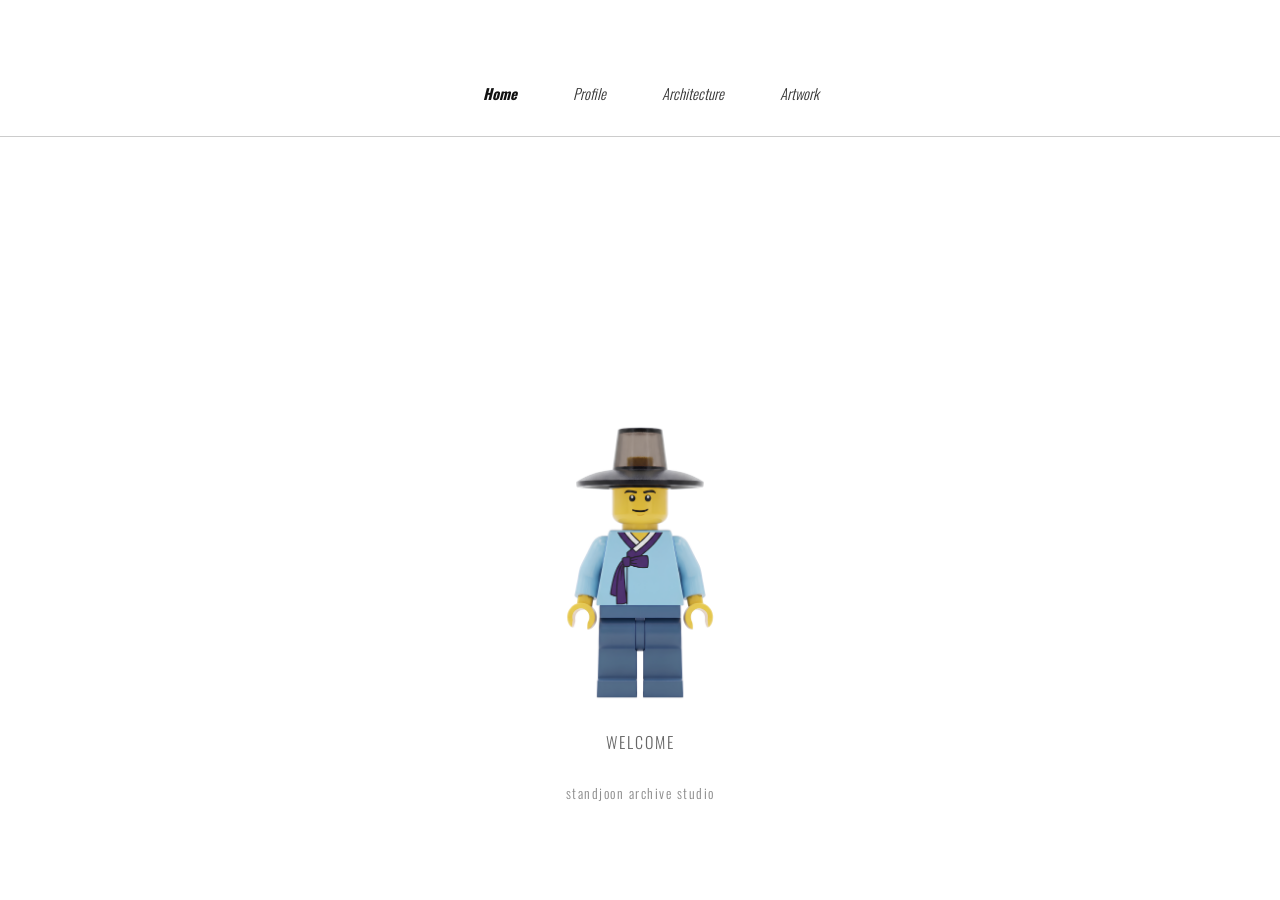
==== index.html @ d6f6f2fc "Update index.html" ====
<!DOCTYPE HTML>
<html>
	<head>
		<title>standjoon</title>
		<meta charset="utf-8" />
		<meta name="viewport" content="width=device-width, initial-scale=1, user-scalable=no" />
		<link rel="stylesheet" href="assets/css/main.css" />
		<link rel="preconnect" href="https://fonts.googleapis.com">
		<link rel="preconnect" href="https://fonts.gstatic.com" crossorigin>
		<link href="https://fonts.googleapis.com/css2?family=Oswald:wght@200..700&display=swap" rel="stylesheet">
		<link href="https://hangeul.pstatic.net/hangeul_static/css/NanumHuman.css" rel="stylesheet">
		<style>
			body { 
				font-family: 'Oswald', 'NanumHuman', sans-serif !important; 
				background-color: #ffffff !important; 
			}
			#page-wrapper { 
				background-color: #ffffff !important; 
			}
			
			/* 상단 여백 조정 */
			#header {
				padding-top: 3em !important;
				padding-bottom: 2em !important;
			}
			
			/* 푸터/기타 영역 숨김 */
			#footer, .wrapper { 
				display: none !important; 
			}

			/* 상단 메뉴 글자색 고정 */
			#nav > ul > li > a {
				color: #333333 !important;
				background: transparent !important;
			}

			#nav > ul > li.current > a, 
			#nav > ul > li:hover > a {
				background: transparent !important; 
				color: #111111 !important;         
				box-shadow: none !important;        
			}

			/* 중앙 이미지 및 텍스트 정렬 */
			.center-image-container {
				display: flex;
				flex-direction: column; 
				justify-content: center;
				align-items: center;
				min-height: 50vh;
				width: 100%;
				padding: 0 20px;
				box-sizing: border-box;
				text-align: center;
				margin-top: 250px;
			}

			/* 기본 이미지 박스 */
			.hover-image-box {
				position: relative;
				width: 100%;
				max-width: 220px; 
				cursor: pointer;
				margin-bottom: 20px; 
			}
			.hover-image-box .img-default {
				display: block;
				width: 100%;
				height: auto;
				transition: opacity 0.3s ease;
			}
			.hover-image-box .img-hover {
				position: absolute;
				top: 0;
				left: 0;
				width: 100%;
				height: auto;
				opacity: 0;
				transition: opacity 0.3s ease;
			}
			.hover-image-box:hover .img-default {
				opacity: 0;
			}
			.hover-image-box:hover .img-hover {
				opacity: 1;
			}

			.welcome-text {
				font-family: 'Oswald', sans-serif;
				font-size: 1rem;
				letter-spacing: 2px; 
				color: #666666;
				text-transform: uppercase;
				margin: 0 0 25px 0;
			}

			.intro-text {
				font-family: 'Oswald', 'NanumHuman', sans-serif;
				font-size: 0.85rem;
				letter-spacing: 1.5px;
				color: #888888;
				text-transform: lowercase;
				margin: 0;
			}

			/* 템플릿의 기존 구형 사이드바 패널과 기본 버튼 숨김 */
			#navPanel, #titleBar {
				display: none !important;
			}

			/* 모바일 전용 커스텀 햄버거 버튼 (레고 PNG 아이콘) */
			.custom-mobile-btn {
				display: none;
				position: fixed;
				top: 15px;
				left: 15px;
				width: 44px;
				height: 44px;
				background-image: url('images/red.png');
				background-size: contain;
				background-repeat: no-repeat;
				background-position: center;
				background-color: transparent;
				border: none;
				cursor: pointer;
				z-index: 10005;
				text-indent: -9999px;
			}

			/* 풀스크린 오버레이 메뉴 스타일 (흰색 반투명 + 흐림 효과 + 중앙 정렬) */
			.mobile-overlay {
				display: none; 
				position: fixed;
				top: 0;
				left: 0;
				width: 100%;
				height: 100%;
				background-color: rgba(255, 255, 255, 0.92); /* 흰색 반투명 배경 */
				backdrop-filter: blur(12px); /* 뿌연 유리 질감 */
				-webkit-backdrop-filter: blur(12px);
				z-index: 10000;
				justify-content: center;
				align-items: center;
			}

			.mobile-overlay.active {
				display: flex !important; 
			}

			.mobile-menu-list {
				list-style: none;
				padding: 0;
				margin: 0;
				text-align: center;
			}

			.mobile-menu-list li {
				margin: 30px 0;
			}

			.mobile-menu-list li a {
				font-family: 'Oswald', 'NanumHuman', sans-serif !important;
				font-size: 1.5rem !important;
				font-weight: 500;
				letter-spacing: 2px;
				color: #111111 !important;
				text-transform: uppercase;
				text-decoration: none;
				transition: opacity 0.2s ease;
			}

			.mobile-menu-list li a:hover {
				opacity: 0.5;
				background: transparent !important;
			}

			/* 우측 상단 닫기(X) 버튼 */
			.mobile-close-btn {
				position: absolute;
				top: 25px;
				right: 25px;
				font-size: 40px;
				background: none;
				border: none;
				cursor: pointer;
				color: #111;
				z-index: 10006;
			}

			/* 모바일 화면(폭 736px 이하) 레이아웃 전환 */
			@media screen and (max-width: 736px) {
				#header {
					display: none !important;
				}
				.custom-mobile-btn {
					display: block !important;
				}
				.center-image-container {
					margin-top: 0px !important; 
					min-height: 60vh;
				}
				.hover-image-box {
					max-width: 150px !important;
				}
				.welcome-text {
					font-size: 0.85rem !important;
					margin-bottom: 20px !important;
				}
				.intro-text {
					font-size: 0.75rem !important;
				}
			}
		</style>
	</head>
	<body class="is-preload">
		<!-- 모바일 전용 커스텀 햄버거 버튼 -->
		<button id="customMenuBtn" class="custom-mobile-btn">Menu</button>

		<div id="page-wrapper">
			
			<!-- Header (PC용) -->
			<section id="header">
				<nav id="nav">
					<ul>
						<li class="current"><a href="index.html">Home</a></li>
						<li><a href="profile.html">Profile</a></li>
						<li><a href="Architecture.html">Architecture</a></li>
						<li><a href="Artwork.html">Artwork</a></li>
					</ul>
				</nav>
			</section>

			<!-- 중앙 이미지 및 텍스트 영역 -->
			<div class="center-image-container">
				<div class="hover-image-box">
					<img src="images/lego.jpg" alt="Lego" class="img-default" />
					<img src="images/legochange.jpg" alt="Lego Change" class="img-hover" />
				</div>
				<p class="welcome-text">Welcome</p>
				<p class="intro-text">standjoon archive studio</p>
			</div>

		</div>

		<!-- 모바일 풀스크린 오버레이 메뉴 구조 -->
		<div id="mobileMenuOverlay" class="mobile-overlay">
			<button id="mobileCloseBtn" class="mobile-close-btn">&times;</button>
			<ul class="mobile-menu-list">
				<li><a href="index.html">Home</a></li>
				<li><a href="profile.html">Profile</a></li>
				<li><a href="Architecture.html">Architecture</a></li>
				<li><a href="Artwork.html">Artwork</a></li>
			</ul>
		</div>

		<!-- Scripts -->
		<script src="assets/js/jquery.min.js"></script>
		<script src="assets/js/jquery.dropotron.min.js"></script>
		<script src="assets/js/browser.min.js"></script>
		<script src="assets/js/breakpoints.min.js"></script>
		<script src="assets/js/util.js"></script>
		<script src="assets/js/main.js"></script>

		<!-- 모바일 오버레이 메뉴 제어 스크립트 -->
		<script>
			window.addEventListener("DOMContentLoaded", function() {
				const customMenuBtn = document.getElementById('customMenuBtn');
				const overlay = document.getElementById('mobileMenuOverlay');
				const closeBtn = document.getElementById('mobileCloseBtn');
				const menuLinks = document.querySelectorAll('.mobile-menu-list a');

				if (customMenuBtn && overlay) {
					customMenuBtn.addEventListener('click', function(e) {
						e.preventDefault();
						e.stopPropagation();
						overlay.classList.add('active');
					});
				}

				if (closeBtn && overlay) {
					closeBtn.addEventListener('click', function(e) {
						e.preventDefault();
						overlay.classList.remove('active');
					});
				}

				menuLinks.forEach(link => {
					link.addEventListener('click', function() {
						overlay.classList.remove('active');
					});
				});
			});
		</script>
	</body>
</html>
---- assets/css/main.css ----
@import url("fontawesome-all.min.css");
@import url("https://fonts.googleapis.com/css?family=Source+Sans+Pro:300,400,700,900,300italic");

/*
	Dopetrope by HTML5 UP
	html5up.net | @ajlkn
	Free for personal and commercial use under the CCA 3.0 license (html5up.net/license)
*/

html, body, div, span, applet, object,
iframe, h1, h2, h3, h4, h5, h6, p, blockquote,
pre, a, abbr, acronym, address, big, cite,
code, del, dfn, em, img, ins, kbd, q, s, samp,
small, strike, strong, sub, sup, tt, var, b,
u, i, center, dl, dt, dd, ol, ul, li, fieldset,
form, label, legend, table, caption, tbody,
tfoot, thead, tr, th, td, article, aside,
canvas, details, embed, figure, figcaption,
footer, header, hgroup, menu, nav, output, ruby,
section, summary, time, mark, audio, video {
	margin: 0;
	padding: 0;
	border: 0;
	font-size: 100%;
	font: inherit;
	vertical-align: baseline;}

article, aside, details, figcaption, figure,
footer, header, hgroup, menu, nav, section {
	display: block;}

body {
	line-height: 1;
}

ol, ul {
	list-style: none;
}

blockquote, q {
	quotes: none;
}

	blockquote:before, blockquote:after, q:before, q:after {
		content: '';
		content: none;
	}

table {
	border-collapse: collapse;
	border-spacing: 0;
}

body {
	-webkit-text-size-adjust: none;
}

mark {
	background-color: transparent;
	color: inherit;
}

input::-moz-focus-inner {
	border: 0;
	padding: 0;
}

input, select, textarea {
	-moz-appearance: none;
	-webkit-appearance: none;
	-ms-appearance: none;
	appearance: none;
}

/* Basic */

	html {
		box-sizing: border-box;
	}

	*, *:before, *:after {
		box-sizing: inherit;
	}

	body {
		background: #252122;
		background-image: url("images/bg02.png");
	}

		body.is-preload *, body.is-preload *:before, body.is-preload *:after {
			-moz-animation: none !important;
			-webkit-animation: none !important;
			-ms-animation: none !important;
			animation: none !important;
			-moz-transition: none !important;
			-webkit-transition: none !important;
			-ms-transition: none !important;
			transition: none !important;
		}

	body, input, textarea, select {
		font-family: 'Source Sans Pro';
		font-weight: 300;
		color: #5d5d5d;
		font-size: 14pt;
		line-height: 1.75em;
	}

	strong, b {
		color: #252122;
		font-weight: 400;
	}

	i, em {
		font-style: italic;
	}

	sub {
		position: relative;
		top: 0.5em;
		font-size: 0.8em;
	}

	sup {
		position: relative;
		top: -0.5em;
		font-size: 0.8em;
	}

	blockquote {
		border-left: solid 0.75em #dddddd;
		padding: 1em 0 1em 1.5em;
		font-style: italic;
	}

	h1, h2, h3, h4, h5, h6 {
		color: #252122;
		font-weight: 700;
	}

	h1 a, h2 a, h3 a, h4 a, h5 a, h6 a {
		color: inherit;
		text-decoration: none;
	}

	h2 {
		font-size: 1.5em;
	}

	h3 {
		font-size: 1.35em;
	}

	a {
		color: #d52349;
		text-decoration: underline;
	}

		a:hover {
			text-decoration: none;
		}

	br.clear {
		clear: both;
	}

	hr {
		border: 0;
		border-top: solid 1px #dddddd;
		height: 1px;
		margin: 2em 0 2em 0;
	}

	p, ul, ol, dl, table {
		margin-bottom: 2em;
	}

/* Container */

	.container {
		margin: 0 auto;
		max-width: 100%;
		width: 70em;
	}

		@media screen and (max-width: 1680px) {

			.container {
				width: 70em;
			}

		}

		@media screen and (max-width: 1280px) {

			.container {
				width: calc(100% - 60px);
			}

		}

		@media screen and (max-width: 980px) {

			.container {
				width: calc(100% - 80px);
			}

		}

		@media screen and (max-width: 736px) {

			.container {
				width: calc(100% - 40px);
			}

		}

/* Row */

	.row {
		display: flex;
		flex-wrap: wrap;
		box-sizing: border-box;
		align-items: stretch;
	}

		.row > * {
			box-sizing: border-box;
		}

		.row.gtr-uniform > * > :last-child {
			margin-bottom: 0;
		}

		.row.aln-left {
			justify-content: flex-start;
		}

		.row.aln-center {
			justify-content: center;
		}

		.row.aln-right {
			justify-content: flex-end;
		}

		.row.aln-top {
			align-items: flex-start;
		}

		.row.aln-middle {
			align-items: center;
		}

		.row.aln-bottom {
			align-items: flex-end;
		}

		.row > .imp {
			order: -1;
		}

		.row > .col-1 {
			width: 8.33333%;
		}

		.row > .off-1 {
			margin-left: 8.33333%;
		}

		.row > .col-2 {
			width: 16.66667%;
		}

		.row > .off-2 {
			margin-left: 16.66667%;
		}

		.row > .col-3 {
			width: 25%;
		}

		.row > .off-3 {
			margin-left: 25%;
		}

		.row > .col-4 {
			width: 33.33333%;
		}

		.row > .off-4 {
			margin-left: 33.33333%;
		}

		.row > .col-5 {
			width: 41.66667%;
		}

		.row > .off-5 {
			margin-left: 41.66667%;
		}

		.row > .col-6 {
			width: 50%;
		}

		.row > .off-6 {
			margin-left: 50%;
		}

		.row > .col-7 {
			width: 58.33333%;
		}

		.row > .off-7 {
			margin-left: 58.33333%;
		}

		.row > .col-8 {
			width: 66.66667%;
		}

		.row > .off-8 {
			margin-left: 66.66667%;
		}

		.row > .col-9 {
			width: 75%;
		}

		.row > .off-9 {
			margin-left: 75%;
		}

		.row > .col-10 {
			width: 83.33333%;
		}

		.row > .off-10 {
			margin-left: 83.33333%;
		}

		.row > .col-11 {
			width: 91.66667%;
		}

		.row > .off-11 {
			margin-left: 91.66667%;
		}

		.row > .col-12 {
			width: 100%;
		}

		.row > .off-12 {
			margin-left: 100%;
		}

		.row.gtr-0 {
			margin-top: 0px;
			margin-left: 0px;
		}

			.row.gtr-0 > * {
				padding: 0px 0 0 0px;
			}

			.row.gtr-0.gtr-uniform {
				margin-top: 0px;
			}

				.row.gtr-0.gtr-uniform > * {
					padding-top: 0px;
				}

		.row.gtr-25 {
			margin-top: -12.5px;
			margin-left: -12.5px;
		}

			.row.gtr-25 > * {
				padding: 12.5px 0 0 12.5px;
			}

			.row.gtr-25.gtr-uniform {
				margin-top: -12.5px;
			}

				.row.gtr-25.gtr-uniform > * {
					padding-top: 12.5px;
				}

		.row.gtr-50 {
			margin-top: -25px;
			margin-left: -25px;
		}

			.row.gtr-50 > * {
				padding: 25px 0 0 25px;
			}

			.row.gtr-50.gtr-uniform {
				margin-top: -25px;
			}

				.row.gtr-50.gtr-uniform > * {
					padding-top: 25px;
				}

		.row {
			margin-top: -50px;
			margin-left: -50px;
		}

			.row > * {
				padding: 50px 0 0 50px;
			}

			.row.gtr-uniform {
				margin-top: -50px;
			}

				.row.gtr-uniform > * {
					padding-top: 50px;
				}

		.row.gtr-150 {
			margin-top: -75px;
			margin-left: -75px;
		}

			.row.gtr-150 > * {
				padding: 75px 0 0 75px;
			}

			.row.gtr-150.gtr-uniform {
				margin-top: -75px;
			}

				.row.gtr-150.gtr-uniform > * {
					padding-top: 75px;
				}

		.row.gtr-200 {
			margin-top: -100px;
			margin-left: -100px;
		}

			.row.gtr-200 > * {
				padding: 100px 0 0 100px;
			}

			.row.gtr-200.gtr-uniform {
				margin-top: -100px;
			}

				.row.gtr-200.gtr-uniform > * {
					padding-top: 100px;
				}

		@media screen and (max-width: 1680px) {

			.row {
				display: flex;
				flex-wrap: wrap;
				box-sizing: border-box;
				align-items: stretch;
			}

				.row > * {
					box-sizing: border-box;
				}

				.row.gtr-uniform > * > :last-child {
					margin-bottom: 0;
				}

				.row.aln-left {
					justify-content: flex-start;
				}

				.row.aln-center {
					justify-content: center;
				}

				.row.aln-right {
					justify-content: flex-end;
				}

				.row.aln-top {
					align-items: flex-start;
				}

				.row.aln-middle {
					align-items: center;
				}

				.row.aln-bottom {
					align-items: flex-end;
				}

				.row > .imp-xlarge {
					order: -1;
				}

				.row > .col-1-xlarge {
					width: 8.33333%;
				}

				.row > .off-1-xlarge {
					margin-left: 8.33333%;
				}

				.row > .col-2-xlarge {
					width: 16.66667%;
				}

				.row > .off-2-xlarge {
					margin-left: 16.66667%;
				}

				.row > .col-3-xlarge {
					width: 25%;
				}

				.row > .off-3-xlarge {
					margin-left: 25%;
				}

				.row > .col-4-xlarge {
					width: 33.33333%;
				}

				.row > .off-4-xlarge {
					margin-left: 33.33333%;
				}

				.row > .col-5-xlarge {
					width: 41.66667%;
				}

				.row > .off-5-xlarge {
					margin-left: 41.66667%;
				}

				.row > .col-6-xlarge {
					width: 50%;
				}

				.row > .off-6-xlarge {
					margin-left: 50%;
				}

				.row > .col-7-xlarge {
					width: 58.33333%;
				}

				.row > .off-7-xlarge {
					margin-left: 58.33333%;
				}

				.row > .col-8-xlarge {
					width: 66.66667%;
				}

				.row > .off-8-xlarge {
					margin-left: 66.66667%;
				}

				.row > .col-9-xlarge {
					width: 75%;
				}

				.row > .off-9-xlarge {
					margin-left: 75%;
				}

				.row > .col-10-xlarge {
					width: 83.33333%;
				}

				.row > .off-10-xlarge {
					margin-left: 83.33333%;
				}

				.row > .col-11-xlarge {
					width: 91.66667%;
				}

				.row > .off-11-xlarge {
					margin-left: 91.66667%;
				}

				.row > .col-12-xlarge {
					width: 100%;
				}

				.row > .off-12-xlarge {
					margin-left: 100%;
				}

				.row.gtr-0 {
					margin-top: 0px;
					margin-left: 0px;
				}

					.row.gtr-0 > * {
						padding: 0px 0 0 0px;
					}

					.row.gtr-0.gtr-uniform {
						margin-top: 0px;
					}

						.row.gtr-0.gtr-uniform > * {
							padding-top: 0px;
						}

				.row.gtr-25 {
					margin-top: -12.5px;
					margin-left: -12.5px;
				}

					.row.gtr-25 > * {
						padding: 12.5px 0 0 12.5px;
					}

					.row.gtr-25.gtr-uniform {
						margin-top: -12.5px;
					}

						.row.gtr-25.gtr-uniform > * {
							padding-top: 12.5px;
						}

				.row.gtr-50 {
					margin-top: -25px;
					margin-left: -25px;
				}

					.row.gtr-50 > * {
						padding: 25px 0 0 25px;
					}

					.row.gtr-50.gtr-uniform {
						margin-top: -25px;
					}

						.row.gtr-50.gtr-uniform > * {
							padding-top: 25px;
						}

				.row {
					margin-top: -50px;
					margin-left: -50px;
				}

					.row > * {
						padding: 50px 0 0 50px;
					}

					.row.gtr-uniform {
						margin-top: -50px;
					}

						.row.gtr-uniform > * {
							padding-top: 50px;
						}

				.row.gtr-150 {
					margin-top: -75px;
					margin-left: -75px;
				}

					.row.gtr-150 > * {
						padding: 75px 0 0 75px;
					}

					.row.gtr-150.gtr-uniform {
						margin-top: -75px;
					}

						.row.gtr-150.gtr-uniform > * {
							padding-top: 75px;
						}

				.row.gtr-200 {
					margin-top: -100px;
					margin-left: -100px;
				}

					.row.gtr-200 > * {
						padding: 100px 0 0 100px;
					}

					.row.gtr-200.gtr-uniform {
						margin-top: -100px;
					}

						.row.gtr-200.gtr-uniform > * {
							padding-top: 100px;
						}

		}

		@media screen and (max-width: 1280px) {

			.row {
				display: flex;
				flex-wrap: wrap;
				box-sizing: border-box;
				align-items: stretch;
			}

				.row > * {
					box-sizing: border-box;
				}

				.row.gtr-uniform > * > :last-child {
					margin-bottom: 0;
				}

				.row.aln-left {
					justify-content: flex-start;
				}

				.row.aln-center {
					justify-content: center;
				}

				.row.aln-right {
					justify-content: flex-end;
				}

				.row.aln-top {
					align-items: flex-start;
				}

				.row.aln-middle {
					align-items: center;
				}

				.row.aln-bottom {
					align-items: flex-end;
				}

				.row > .imp-large {
					order: -1;
				}

				.row > .col-1-large {
					width: 8.33333%;
				}

				.row > .off-1-large {
					margin-left: 8.33333%;
				}

				.row > .col-2-large {
					width: 16.66667%;
				}

				.row > .off-2-large {
					margin-left: 16.66667%;
				}

				.row > .col-3-large {
					width: 25%;
				}

				.row > .off-3-large {
					margin-left: 25%;
				}

				.row > .col-4-large {
					width: 33.33333%;
				}

				.row > .off-4-large {
					margin-left: 33.33333%;
				}

				.row > .col-5-large {
					width: 41.66667%;
				}

				.row > .off-5-large {
					margin-left: 41.66667%;
				}

				.row > .col-6-large {
					width: 50%;
				}

				.row > .off-6-large {
					margin-left: 50%;
				}

				.row > .col-7-large {
					width: 58.33333%;
				}

				.row > .off-7-large {
					margin-left: 58.33333%;
				}

				.row > .col-8-large {
					width: 66.66667%;
				}

				.row > .off-8-large {
					margin-left: 66.66667%;
				}

				.row > .col-9-large {
					width: 75%;
				}

				.row > .off-9-large {
					margin-left: 75%;
				}

				.row > .col-10-large {
					width: 83.33333%;
				}

				.row > .off-10-large {
					margin-left: 83.33333%;
				}

				.row > .col-11-large {
					width: 91.66667%;
				}

				.row > .off-11-large {
					margin-left: 91.66667%;
				}

				.row > .col-12-large {
					width: 100%;
				}

				.row > .off-12-large {
					margin-left: 100%;
				}

				.row.gtr-0 {
					margin-top: 0px;
					margin-left: 0px;
				}

					.row.gtr-0 > * {
						padding: 0px 0 0 0px;
					}

					.row.gtr-0.gtr-uniform {
						margin-top: 0px;
					}

						.row.gtr-0.gtr-uniform > * {
							padding-top: 0px;
						}

				.row.gtr-25 {
					margin-top: -7.5px;
					margin-left: -7.5px;
				}

					.row.gtr-25 > * {
						padding: 7.5px 0 0 7.5px;
					}

					.row.gtr-25.gtr-uniform {
						margin-top: -7.5px;
					}

						.row.gtr-25.gtr-uniform > * {
							padding-top: 7.5px;
						}

				.row.gtr-50 {
					margin-top: -15px;
					margin-left: -15px;
				}

					.row.gtr-50 > * {
						padding: 15px 0 0 15px;
					}

					.row.gtr-50.gtr-uniform {
						margin-top: -15px;
					}

						.row.gtr-50.gtr-uniform > * {
							padding-top: 15px;
						}

				.row {
					margin-top: -30px;
					margin-left: -30px;
				}

					.row > * {
						padding: 30px 0 0 30px;
					}

					.row.gtr-uniform {
						margin-top: -30px;
					}

						.row.gtr-uniform > * {
							padding-top: 30px;
						}

				.row.gtr-150 {
					margin-top: -45px;
					margin-left: -45px;
				}

					.row.gtr-150 > * {
						padding: 45px 0 0 45px;
					}

					.row.gtr-150.gtr-uniform {
						margin-top: -45px;
					}

						.row.gtr-150.gtr-uniform > * {
							padding-top: 45px;
						}

				.row.gtr-200 {
					margin-top: -60px;
					margin-left: -60px;
				}

					.row.gtr-200 > * {
						padding: 60px 0 0 60px;
					}

					.row.gtr-200.gtr-uniform {
						margin-top: -60px;
					}

						.row.gtr-200.gtr-uniform > * {
							padding-top: 60px;
						}

		}

		@media screen and (max-width: 980px) {

			.row {
				display: flex;
				flex-wrap: wrap;
				box-sizing: border-box;
				align-items: stretch;
			}

				.row > * {
					box-sizing: border-box;
				}

				.row.gtr-uniform > * > :last-child {
					margin-bottom: 0;
				}

				.row.aln-left {
					justify-content: flex-start;
				}

				.row.aln-center {
					justify-content: center;
				}

				.row.aln-right {
					justify-content: flex-end;
				}

				.row.aln-top {
					align-items: flex-start;
				}

				.row.aln-middle {
					align-items: center;
				}

				.row.aln-bottom {
					align-items: flex-end;
				}

				.row > .imp-medium {
					order: -1;
				}

				.row > .col-1-medium {
					width: 8.33333%;
				}

				.row > .off-1-medium {
					margin-left: 8.33333%;
				}

				.row > .col-2-medium {
					width: 16.66667%;
				}

				.row > .off-2-medium {
					margin-left: 16.66667%;
				}

				.row > .col-3-medium {
					width: 25%;
				}

				.row > .off-3-medium {
					margin-left: 25%;
				}

				.row > .col-4-medium {
					width: 33.33333%;
				}

				.row > .off-4-medium {
					margin-left: 33.33333%;
				}

				.row > .col-5-medium {
					width: 41.66667%;
				}

				.row > .off-5-medium {
					margin-left: 41.66667%;
				}

				.row > .col-6-medium {
					width: 50%;
				}

				.row > .off-6-medium {
					margin-left: 50%;
				}

				.row > .col-7-medium {
					width: 58.33333%;
				}

				.row > .off-7-medium {
					margin-left: 58.33333%;
				}

				.row > .col-8-medium {
					width: 66.66667%;
				}

				.row > .off-8-medium {
					margin-left: 66.66667%;
				}

				.row > .col-9-medium {
					width: 75%;
				}

				.row > .off-9-medium {
					margin-left: 75%;
				}

				.row > .col-10-medium {
					width: 83.33333%;
				}

				.row > .off-10-medium {
					margin-left: 83.33333%;
				}

				.row > .col-11-medium {
					width: 91.66667%;
				}

				.row > .off-11-medium {
					margin-left: 91.66667%;
				}

				.row > .col-12-medium {
					width: 100%;
				}

				.row > .off-12-medium {
					margin-left: 100%;
				}

				.row.gtr-0 {
					margin-top: 0px;
					margin-left: 0px;
				}

					.row.gtr-0 > * {
						padding: 0px 0 0 0px;
					}

					.row.gtr-0.gtr-uniform {
						margin-top: 0px;
					}

						.row.gtr-0.gtr-uniform > * {
							padding-top: 0px;
						}

				.row.gtr-25 {
					margin-top: -10px;
					margin-left: -10px;
				}

					.row.gtr-25 > * {
						padding: 10px 0 0 10px;
					}

					.row.gtr-25.gtr-uniform {
						margin-top: -10px;
					}

						.row.gtr-25.gtr-uniform > * {
							padding-top: 10px;
						}

				.row.gtr-50 {
					margin-top: -20px;
					margin-left: -20px;
				}

					.row.gtr-50 > * {
						padding: 20px 0 0 20px;
					}

					.row.gtr-50.gtr-uniform {
						margin-top: -20px;
					}

						.row.gtr-50.gtr-uniform > * {
							padding-top: 20px;
						}

				.row {
					margin-top: -40px;
					margin-left: -40px;
				}

					.row > * {
						padding: 40px 0 0 40px;
					}

					.row.gtr-uniform {
						margin-top: -40px;
					}

						.row.gtr-uniform > * {
							padding-top: 40px;
						}

				.row.gtr-150 {
					margin-top: -60px;
					margin-left: -60px;
				}

					.row.gtr-150 > * {
						padding: 60px 0 0 60px;
					}

					.row.gtr-150.gtr-uniform {
						margin-top: -60px;
					}

						.row.gtr-150.gtr-uniform > * {
							padding-top: 60px;
						}

				.row.gtr-200 {
					margin-top: -80px;
					margin-left: -80px;
				}

					.row.gtr-200 > * {
						padding: 80px 0 0 80px;
					}

					.row.gtr-200.gtr-uniform {
						margin-top: -80px;
					}

						.row.gtr-200.gtr-uniform > * {
							padding-top: 80px;
						}

		}

		@media screen and (max-width: 736px) {

			.row {
				display: flex;
				flex-wrap: wrap;
				box-sizing: border-box;
				align-items: stretch;
			}

				.row > * {
					box-sizing: border-box;
				}

				.row.gtr-uniform > * > :last-child {
					margin-bottom: 0;
				}

				.row.aln-left {
					justify-content: flex-start;
				}

				.row.aln-center {
					justify-content: center;
				}

				.row.aln-right {
					justify-content: flex-end;
				}

				.row.aln-top {
					align-items: flex-start;
				}

				.row.aln-middle {
					align-items: center;
				}

				.row.aln-bottom {
					align-items: flex-end;
				}

				.row > .imp-small {
					order: -1;
				}

				.row > .col-1-small {
					width: 8.33333%;
				}

				.row > .off-1-small {
					margin-left: 8.33333%;
				}

				.row > .col-2-small {
					width: 16.66667%;
				}

				.row > .off-2-small {
					margin-left: 16.66667%;
				}

				.row > .col-3-small {
					width: 25%;
				}

				.row > .off-3-small {
					margin-left: 25%;
				}

				.row > .col-4-small {
					width: 33.33333%;
				}

				.row > .off-4-small {
					margin-left: 33.33333%;
				}

				.row > .col-5-small {
					width: 41.66667%;
				}

				.row > .off-5-small {
					margin-left: 41.66667%;
				}

				.row > .col-6-small {
					width: 50%;
				}

				.row > .off-6-small {
					margin-left: 50%;
				}

				.row > .col-7-small {
					width: 58.33333%;
				}

				.row > .off-7-small {
					margin-left: 58.33333%;
				}

				.row > .col-8-small {
					width: 66.66667%;
				}

				.row > .off-8-small {
					margin-left: 66.66667%;
				}

				.row > .col-9-small {
					width: 75%;
				}

				.row > .off-9-small {
					margin-left: 75%;
				}

				.row > .col-10-small {
					width: 83.33333%;
				}

				.row > .off-10-small {
					margin-left: 83.33333%;
				}

				.row > .col-11-small {
					width: 91.66667%;
				}

				.row > .off-11-small {
					margin-left: 91.66667%;
				}

				.row > .col-12-small {
					width: 100%;
				}

				.row > .off-12-small {
					margin-left: 100%;
				}

				.row.gtr-0 {
					margin-top: 0px;
					margin-left: 0px;
				}

					.row.gtr-0 > * {
						padding: 0px 0 0 0px;
					}

					.row.gtr-0.gtr-uniform {
						margin-top: 0px;
					}

						.row.gtr-0.gtr-uniform > * {
							padding-top: 0px;
						}

				.row.gtr-25 {
					margin-top: -5px;
					margin-left: -5px;
				}

					.row.gtr-25 > * {
						padding: 5px 0 0 5px;
					}

					.row.gtr-25.gtr-uniform {
						margin-top: -5px;
					}

						.row.gtr-25.gtr-uniform > * {
							padding-top: 5px;
						}

				.row.gtr-50 {
					margin-top: -10px;
					margin-left: -10px;
				}

					.row.gtr-50 > * {
						padding: 10px 0 0 10px;
					}

					.row.gtr-50.gtr-uniform {
						margin-top: -10px;
					}

						.row.gtr-50.gtr-uniform > * {
							padding-top: 10px;
						}

				.row {
					margin-top: -20px;
					margin-left: -20px;
				}

					.row > * {
						padding: 20px 0 0 20px;
					}

					.row.gtr-uniform {
						margin-top: -20px;
					}

						.row.gtr-uniform > * {
							padding-top: 20px;
						}

				.row.gtr-150 {
					margin-top: -30px;
					margin-left: -30px;
				}

					.row.gtr-150 > * {
						padding: 30px 0 0 30px;
					}

					.row.gtr-150.gtr-uniform {
						margin-top: -30px;
					}

						.row.gtr-150.gtr-uniform > * {
							padding-top: 30px;
						}

				.row.gtr-200 {
					margin-top: -40px;
					margin-left: -40px;
				}

					.row.gtr-200 > * {
						padding: 40px 0 0 40px;
					}

					.row.gtr-200.gtr-uniform {
						margin-top: -40px;
					}

						.row.gtr-200.gtr-uniform > * {
							padding-top: 40px;
						}

		}

/* Form */

	form label {
		display: block;
		color: #252122;
		font-weight: 400;
		margin: 0 0 0.5em 0;
	}

	form input[type=text],
	form input[type=email],
	form input[type=password],
	form select,
	form textarea {
		-webkit-appearance: none;
		display: block;
		border: 0;
		padding: 0.75em 1em;
		font-size: 1em;
		border-radius: 5px;
		border: solid 1px #dddddd;
		background: #fff;
		width: 100%;
	}

		form input[type=text]:focus,
		form input[type=email]:focus,
		form input[type=password]:focus,
		form select:focus,
		form textarea:focus {
			box-shadow: inset 0px 0px 1px 1px #43bff0;
		}

	form textarea {
		height: 15em;
	}

	form ::-webkit-input-placeholder {
		color: #555 !important;
	}

	form :-moz-placeholder {
		color: #555 !important;
	}

	form ::-moz-placeholder {
		color: #555 !important;
	}

	form :-ms-input-placeholder {
		color: #555 !important;
	}

	form ::-moz-focus-inner {
		border: 0;
	}

/* Tables */

	table {
		width: 100%;
	}

		table tr {
			border-top: solid 1px #dddddd;
		}

			table tr:first-child {
				border-top: 0;
			}

		table td {
			padding: 0.5em 1em 0.5em 1em;
		}

		table th {
			text-align: left;
			padding: 0.5em 1em 0.5em 1em;
			font-weight: 700;
			margin: 0 0 1em 0;
		}

		table thead {
			border-bottom: solid 2px #dddddd;
		}

/* Section/Article */

	section, article {
		margin-bottom: 2.5em;
	}

		section > :last-child, section:last-child, article > :last-child, article:last-child {
			margin-bottom: 0;
		}

	header {
		margin: 0 0 1.5em 0;
	}

		header > p {
			display: block;
			font-style: italic;
			margin: 0.5em 0 0 0;
			padding-bottom: 0.5em;
		}

		header.major {
			position: relative;
			text-align: center;
			border-top: solid 1px #ccc;
			top: 1em;
			margin: 0 0 3em 0;
		}

			header.major h2 {
				background: #fff;
				position: relative;
				top: -0.65em;
				display: inline;
				margin: 0;
				padding: 0 1em 0 1em;
			}

	footer {
		margin: 2.25em 0 0 0;
	}

/* Box */

	.box {
		background: #ffffff;
		border-bottom: solid 1px #ccc;
		padding: 2.75em 1.75em 2.75em 1.75em;
	}

		.box .image.featured {
			position: relative;
			width: auto;
			left: 1.75em;
			top: 1.75em;
			margin: -4.5em 0 4.25em -3.5em;
		}

		.box.post header {
			padding-top: 1em;
			margin: 0 0 2em 0;
		}

		.box.post h2 {
			font-size: 2.5em;
			letter-spacing: -0.015em;
		}

		.box.post header > p {
			margin-top: 1.25em;
			font-size: 1.25em;
		}

		.box footer ul.actions {
			margin-bottom: 0;
		}

/* Button */

	input[type="button"],
	input[type="submit"],
	input[type="reset"],
	button,
	.button {
		-webkit-appearance: none;
		display: inline-block;
		text-decoration: none;
		cursor: pointer;
		border: 0;
		border-radius: 5px;
		background: #d52349;
		color: #fff !important;
		font-weight: 700;
		outline: 0;
		font-size: 1.1em;
		padding: 0.65em 1.5em 0.65em 1.5em;
		text-align: center;
		-moz-transition: background-color .25s ease-in-out;
		-webkit-transition: background-color .25s ease-in-out;
		-ms-transition: background-color .25s ease-in-out;
		transition: background-color .25s ease-in-out;
	}

		input[type="button"]:hover,
		input[type="submit"]:hover,
		input[type="reset"]:hover,
		button:hover,
		.button:hover {
			background: #e53359;
		}

		input[type="button"]:active,
		input[type="submit"]:active,
		input[type="reset"]:active,
		button:active,
		.button:active {
			background: #c51349;
		}

		input[type="button"].alt,
		input[type="submit"].alt,
		input[type="reset"].alt,
		button.alt,
		.button.alt {
			background: #252122;
		}

			input[type="button"].alt:hover,
			input[type="submit"].alt:hover,
			input[type="reset"].alt:hover,
			button.alt:hover,
			.button.alt:hover {
				background: #353132;
			}

			input[type="button"].alt:active,
			input[type="submit"].alt:active,
			input[type="reset"].alt:active,
			button.alt:active,
			.button.alt:active {
				background: #151112;
			}

		input[type="button"].icon:before,
		input[type="submit"].icon:before,
		input[type="reset"].icon:before,
		button.icon:before,
		.button.icon:before {
			opacity: 0.35;
			position: relative;
			top: 0.05em;
			margin-right: 0.75em;
		}

		input[type="button"].large,
		input[type="submit"].large,
		input[type="reset"].large,
		button.large,
		.button.large {
			font-size: 1.5em;
			padding: 0.75em 1.5em 0.75em 1.5em;
		}

/* Image */

	.image {
		display: inline-block;
		outline: 0;
	}

		.image img {
			display: block;
			width: 100%;
		}

		.image.centered {
			display: block;
			margin: 0 0 2em 0;
		}

			.image.centered img {
				margin: 0 auto;
				width: auto;
			}

		.image.featured {
			display: block;
			width: 100%;
			margin: 0 0 2em 0;
		}

		.image.left {
			float: left;
			margin: 0 2em 2em 0;
		}

/* List */

	ul {
		list-style: disc;
		padding-left: 1em;
	}

		ul li {
			padding-left: 0.5em;
		}

	ol {
		list-style: decimal;
		padding-left: 1.25em;
	}

		ol li {
			padding-left: 0.25em;
		}

/* Actions */

	ul.actions {
		list-style: none;
		padding-left: 0;
	}

		ul.actions li {
			display: inline-block;
			margin-left: 1em;
			padding-left: 0;
		}

			ul.actions li:first-child {
				margin-left: 0;
			}

/* Links */

	ul.links {
		list-style: none;
		padding-left: 0;
	}

		ul.links li {
			display: inline-block;
			border-left: solid 1px rgba(255, 255, 255, 0.05);
			padding: 0 0 0 1em;
			margin: 0 0 0 1em;
		}

			ul.links li:first-child {
				border-left: 0;
				padding-left: 0;
				margin-left: 0;
			}

/* Contact */

	ul.contact {
		list-style: none;
		padding-left: 0;
	}

		ul.contact li {
			position: relative;
			border-top: solid 1px #ddd;
			padding: 1.3em 0 1.3em 7em;
		}

			ul.contact li h3 {
				position: absolute;
				left: 0;
				top: 1.3em;
				font-size: 1.1em;
			}

			ul.contact li p {
				margin: 0;
			}

			ul.contact li:first-child {
				padding-top: 0;
				border-top: 0;
			}

				ul.contact li:first-child h3 {
					top: 0;
				}

/* Dates */

	ul.dates {
		list-style: none;
		padding-left: 0;
	}

		ul.dates li {
			position: relative;
			border-top: solid 1px #ddd;
			padding: 1.3em 0 1.3em 6.75em;
		}

		ul.dates .date {
			display: block;
			position: absolute;
			left: 0;
			top: 1.3em;
			background-color: #d52349;
			height: 3.5em;
			text-align: center;
			color: #fff;
			line-height: 1em;
			border-top-left-radius: 5px;
			border-bottom-left-radius: 5px;
			padding: 0.5em 0.75em 0 1em;
		}

			ul.dates .date:after {
				content: '';
				position: absolute;
				bottom: 0;
				right: -1.2em;
				border-left: solid 1.25em #d52349;
				border-top: solid 1.8em transparent;
				border-bottom: solid 1.8em transparent;
			}

			ul.dates .date strong {
				display: block;
				font-size: 1.75em;
				padding-top: 0.15em;
			}

		ul.dates h3 {
			font-size: 1.1em;
		}

		ul.dates p {
			margin: 0;
		}

		ul.dates li:first-child {
			border-top: 0;
			padding-top: 0;
		}

			ul.dates li:first-child .date {
				top: 0;
			}

/* Divided */

	ul.divided {
		list-style: none;
		padding-left: 0;
	}

		ul.divided li {
			border-top: solid 1px #ddd;
			padding: 1em 0 1em 0;
		}

			ul.divided li:first-child {
				border-top: 0;
				padding-top: 0;
			}

/* Social */

	ul.social {
		list-style: none;
		padding-left: 0;
		overflow: hidden;
		cursor: default;
		margin: 0 0 3.25em 0;
	}

		ul.social li {
			display: inline-block;
			padding-left: 0;
			margin-left: 0.75em;
		}

			ul.social li:first-child {
				margin-left: 0;
			}

			ul.social li a {
				display: inline-block;
				width: 3em;
				height: 3em;
				text-align: center;
				border-radius: 5px;
				background: #888;
				-moz-transition: background-color .25s ease-in-out;
				-webkit-transition: background-color .25s ease-in-out;
				-ms-transition: background-color .25s ease-in-out;
				transition: background-color .25s ease-in-out;
			}

				ul.social li a:before {
					color: #fff;
					font-size: 2em;
					line-height: 1.5em;
				}

				ul.social li a.fa-facebook {
					background: #3c5a98;
				}

					ul.social li a.fa-facebook:hover {
						background: #4c6aa8;
					}

				ul.social li a.fa-twitter {
					background: #2daae4;
				}

					ul.social li a.fa-twitter:hover {
						background: #3dbaf4;
					}

				ul.social li a.fa-dribbble {
					background: #c4376b;
				}

					ul.social li a.fa-dribbble:hover {
						background: #d4477b;
					}

				ul.social li a.fa-linkedin {
					background: #006599;
				}

					ul.social li a.fa-linkedin:hover {
						background: #1075a9;
					}

				ul.social li a.fa-tumblr {
					background: #2b4661;
				}

					ul.social li a.fa-tumblr:hover {
						background: #3b5671;
					}

				ul.social li a.fa-google-plus {
					background: #da2713;
				}

					ul.social li a.fa-google-plus:hover {
						background: #ea3723;
					}

/* Icons */

	.icon {
		text-decoration: none;
		position: relative;
		text-decoration: none;
	}

		.icon:before {
			-moz-osx-font-smoothing: grayscale;
			-webkit-font-smoothing: antialiased;
			display: inline-block;
			font-style: normal;
			font-variant: normal;
			text-rendering: auto;
			line-height: 1;
			text-transform: none !important;
			font-family: 'Font Awesome 5 Free';
			font-weight: 400;
		}

		.icon.solid:before {
			font-weight: 900;
		}

		.icon.brands:before {
			font-family: 'Font Awesome 5 Brands';
		}

		.icon:before {
			line-height: inherit;
		}

		.icon > .label {
			display: none;
		}

		.icon.featured {
			position: relative;
			display: inline-block;
			background-color: #d52349;
			width: 9em;
			padding: 1.75em 0 0.75em 0;
			border-top-left-radius: 5px;
			border-top-right-radius: 5px;
			margin: 0 0 4.5em 0;
			cursor: default;
		}

			.icon.featured:before {
				font-size: 4.5em;
				line-height: 1em;
				color: #fff;
			}

			.icon.featured:after {
				content: '';
				position: absolute;
				bottom: -1.95em;
				left: 0;
				border-top: solid 2em #d52349;
				border-left: solid 4.5em transparent;
				border-right: solid 4.5em transparent;
			}

			.icon.featured.alt {
				background-color: #252122;
			}

				.icon.featured.alt:after {
					border-top-color: #252122;
				}

			.icon.featured.alt2 {
				background-color: #827a7c;
			}

				.icon.featured.alt2:after {
					border-top-color: #827a7c;
				}

/* Page Wrapper */

	#page-wrapper > section {
		margin-bottom: 0;
	}

/* Header */

	#header {
		position: relative;
		background: #ffffff;
		border-bottom: solid 1px #ccc;
		padding: 5em 0 4em 0;
		text-align: center;
	}

		#header h1 {
			color: #252122;
			font-weight: 900;
			font-size: 2.5em;
			letter-spacing: -0.035em;
			line-height: 1;
		}

/* Nav */

	#nav {
		margin: 2.5em 0 0 0;
	}

		#nav > ul {
			margin: 0;
		}

			#nav > ul > li {
				display: inline-block;
				font-style: italic;
				margin: 0 0.35em 0 0.35em;
			}

				#nav > ul > li > ul {
					display: none;
				}

				#nav > ul > li > a {
					border-radius: 5px;
					color: #5d5d5d;
					text-decoration: none;
					padding: 0.6em 1.2em 0.6em 1.2em;
					-moz-transition: background-color .25s ease-in-out;
					-webkit-transition: background-color .25s ease-in-out;
					-ms-transition: background-color .25s ease-in-out;
					transition: background-color .25s ease-in-out;
					outline: 0;
				}

				#nav > ul > li:hover > a, #nav > ul > li.active > a {
					background: #f3f3f3;
				}

				#nav > ul > li.current > a {
					background: #d52349;
					color: #fff !important;
					font-weight: 700;
				}

	.dropotron {
		border-radius: 5px;
		background-color: #252122;
		background-color: rgba(34, 30, 31, 0.98);
		padding: 1.25em 1.5em 1.25em 1.5em;
		font-style: italic;
		min-width: 13em;
		box-shadow: 0px 8px 15px 0px rgba(0, 0, 0, 0.5);
		text-align: left;
		margin-top: -1.25em;
		margin-left: -1px;
		list-style: none;
	}

		.dropotron a, .dropotron span {
			color: #aaa;
			text-decoration: none;
			-moz-transition: color .25s ease-in-out;
			-webkit-transition: color .25s ease-in-out;
			-ms-transition: color .25s ease-in-out;
			transition: color .25s ease-in-out;
		}

		.dropotron li {
			padding: 0.25em 0 0.25em 0;
		}

			.dropotron li:hover > a, .dropotron li:hover > span {
				color: #fff;
			}

		.dropotron.level-0 {
			margin-top: 2em;
		}

			.dropotron.level-0:before {
				content: '';
				display: block;
				position: absolute;
				left: 50%;
				margin-left: -10px;
				top: -9px;
				border-left: solid 10px transparent;
				border-right: solid 10px transparent;
				border-bottom: solid 10px #252122;
				border-bottom-color: rgba(34, 30, 31, 0.98);
			}

/* Banner */

	#banner {
		background: #CCE8F4 url("../../images/pic01.jpg");
		background-position: center center;
		background-size: auto 100%;
		background-repeat: no-repeat;
		text-align: center;
		position: relative;
		padding: 8em 0;
		margin: 4em 0 0 0;
	}

		#banner header {
			background-color: rgba(34, 30, 31, 0.98);
			display: inline-block;
			padding: 2.5em 5em;
			border-radius: 5px;
		}

			#banner header h2 {
				color: #fff;
				font-weight: 700;
				font-size: 2.5em;
				margin: 0 0 0.65em 0;
			}

			#banner header p {
				color: #d52349;
				padding: 0;
				font-style: normal;
				margin: 0;
				font-size: 1.5em;
			}

/* Intro */

	#intro {
		text-align: center;
		overflow: hidden;
	}

		#intro section {
			margin: 3em 0;
			padding: 2.5em 0;
		}

		#intro h2 {
			font-size: 1.75em;
		}

		#intro p {
			margin: 0;
		}

		#intro .middle {
			position: relative;
			z-index: 1;
		}

			#intro .middle:before {
				content: '';
				width: 32px;
				height: 100%;
				position: absolute;
				left: -24px;
				top: 0;
				display: block;
				z-index: -1;
				box-shadow: 32px 0 0 0 #fff, 0 -32px 0 0 #fff, 0 32px 0 0 #fff, 32px 32px 0 0 #fff, 32px -32px 0 0 #fff, 0 0 32px 0 rgba(0, 0, 0, 0.15);
			}

			#intro .middle:after {
				content: '';
				width: 32px;
				height: 100%;
				position: absolute;
				right: -24px;
				top: 0;
				display: block;
				z-index: -1;
				box-shadow: -32px 0 0 0 #fff, 0 -32px 0 0 #fff, 0 32px 0 0 #fff, -32px 32px 0 0 #fff, -32px -32px 0 0 #fff, 0 0 32px 0 rgba(0, 0, 0, 0.15);
			}

		#intro .button {
			min-width: 12em;
		}

		#intro footer {
			margin: 0;
		}

/* Main */

	#main {
		position: relative;
		background: #f7f7f7 url("images/bg02.png");
		padding: 4em 0 4em 0;
	}

		#main:before {
			content: '';
			position: absolute;
			top: 0;
			left: 0;
			width: 100%;
			background: url("images/bg01.png");
			background-size: 100% 100%;
			z-index: 0;
			opacity: 0.1;
		}

		#main .major h2 {
			background: #f7f7f7 url("images/bg02.png");
		}

/* Footer */

	#footer {
		position: relative;
		color: #858484;
		padding: 4em 0;
	}

		#footer:before {
			content: '';
			position: absolute;
			top: 0;
			left: 0;
			width: 100%;
			background: url("images/bg01.png");
			background-size: 100% 100%;
			z-index: 0;
			opacity: 0.5;
		}

		#footer a {
			color: #c5c4c4;
		}

		#footer h2, #footer h3, #footer h4, #footer h5, #footer h6, #footer strong, #footer b {
			color: #fff;
		}

			#footer h2 a, #footer h3 a, #footer h4 a, #footer h5 a, #footer h6 a, #footer strong a, #footer b a {
				color: inherit;
			}

		#footer ul.contact li,
		#footer ul.dates li,
		#footer ul.divided li {
			border-top-color: #353434;
			border-top-color: rgba(255, 255, 255, 0.05);
		}

		#footer header {
			margin: 0 0 3em 0;
		}

			#footer header h2 {
				font-size: 1.75em;
			}

/* Copyright */

	#copyright {
		text-align: center;
		margin: 3em 0 2em 0;
	}

		#copyright ul.links {
			display: inline-block;
			background: #2C2929;
			background: rgba(255, 255, 255, 0.05);
			border-radius: 5px;
			margin: 0;
			padding: 0.85em 2.25em 0.85em 2.25em;
		}

/* XLarge */

	@media screen and (max-width: 1680px) {

		/* Basic */

			body, input, textarea, select {
				font-size: 12pt;
			}

	}

/* Large */

	@media screen and (max-width: 1280px) {

		/* Basic */

			body, input, textarea, select {
				font-size: 11pt;
			}

		/* Section/Article */

			header.major {
				margin: 0.75em 0 2.5em 0;
			}

				header.major h2 {
					padding: 0 1em 0 1em;
				}

		/* Social */

			ul.social li {
				margin: 0 0 0.25em 0.75em;
			}

		/* Header */

			#header {
				padding: 4em 0 3em 0;
			}

		/* Banner */

			#banner {
				padding: 6em 0;
				margin: 3em 0 0 0;
			}

		/* Intro */

			#intro {
				padding: 0;
			}

				#intro section {
					padding: 1em 2em;
				}

				#intro .middle:before {
					left: -12px;
				}

				#intro .middle:after {
					right: -12px;
				}

		/* Main */

			#main {
				padding: 30px 0;
			}

		/* Footer */

			#footer {
				padding: 3em 0;
			}

				#footer:before {
					height: 2.5em;
				}

				#footer header {
					margin: 0 0 1.5em 0;
				}

					#footer header h2 {
						font-size: 1.25em;
					}

		/* Copyright */

			#copyright {
				margin: 0;
			}

	}

/* Medium */

	#navPanel, #titleBar {
		display: none;
	}

	@media screen and (max-width: 980px) {

		/* Basic */

			html, body {
				overflow-x: hidden;
			}

		/* Box */

			.box footer ul.actions li {
				margin: 1em 0 0 0;
				display: block;
			}

				.box footer ul.actions li .button {
					width: 100%;
				}

				.box footer ul.actions li:first-child {
					margin-top: 0;
				}

		/* Header */

			#header {
				padding: 3.5em 0 3em 0;
			}

		/* Nav */

			#nav {
				display: none;
			}

		/* Intro */

			#intro {
				padding: 3em 0 0 0;
			}

				#intro section {
					position: relative;
					border-top: solid 1px #dfdfdf;
					margin: 0;
					padding: 40px 0 0 0;
				}

					#intro section.first {
						border-top: 0;
						padding-top: 0;
					}

					#intro section p {
						margin: 0;
					}

				#intro .middle:before, #intro .middle:after {
					display: none;
				}

				#intro footer {
					padding: 3em 0 0 0;
				}

					#intro footer ul.actions {
						margin-bottom: 0;
					}

		/* Main */

			#main {
				padding: 40px 0;
			}

		/* Copyright */

			#copyright ul.links {
				display: block;
			}

		/* Nav */

			#page-wrapper {
				-moz-backface-visibility: hidden;
				-webkit-backface-visibility: hidden;
				-ms-backface-visibility: hidden;
				backface-visibility: hidden;
				-moz-transition: -moz-transform 0.5s ease;
				-webkit-transition: -webkit-transform 0.5s ease;
				-ms-transition: -ms-transform 0.5s ease;
				transition: transform 0.5s ease;
				padding-bottom: 1px;
			}

			#titleBar {
				-moz-backface-visibility: hidden;
				-webkit-backface-visibility: hidden;
				-ms-backface-visibility: hidden;
				backface-visibility: hidden;
				-moz-transition: -moz-transform 0.5s ease;
				-webkit-transition: -webkit-transform 0.5s ease;
				-ms-transition: -ms-transform 0.5s ease;
				transition: transform 0.5s ease;
				display: block;
				height: 44px;
				left: 0;
				position: fixed;
				top: 0;
				width: 100%;
				z-index: 10001;
				background: none;
			}

				#titleBar .toggle {
					text-decoration: none;
					width: 80px;
					height: 60px;
				}

					#titleBar .toggle:before {
						-moz-osx-font-smoothing: grayscale;
						-webkit-font-smoothing: antialiased;
						display: inline-block;
						font-style: normal;
						font-variant: normal;
						text-rendering: auto;
						line-height: 1;
						text-transform: none !important;
						font-family: 'Font Awesome 5 Free';
						font-weight: 900;
					}

					#titleBar .toggle:before {
						content: '\f0c9';
						display: block;
						position: absolute;
						left: 10px;
						top: 10px;
						width: 50px;
						height: 40px;
						line-height: 40px;
						font-size: 18px;
						color: #fff;
						text-align: center;
						background: rgba(150, 150, 150, 0.75);
						border-radius: 5px;
					}

					#titleBar .toggle:active:before {
						background-color: #969696;
					}

			#navPanel {
				-moz-backface-visibility: hidden;
				-webkit-backface-visibility: hidden;
				-ms-backface-visibility: hidden;
				backface-visibility: hidden;
				-moz-transform: translateX(-275px);
				-webkit-transform: translateX(-275px);
				-ms-transform: translateX(-275px);
				transform: translateX(-275px);
				-moz-transition: -moz-transform 0.5s ease;
				-webkit-transition: -webkit-transform 0.5s ease;
				-ms-transition: -ms-transform 0.5s ease;
				transition: transform 0.5s ease;
				display: block;
				height: 100%;
				left: 0;
				overflow-y: auto;
				position: fixed;
				top: 0;
				width: 275px;
				z-index: 10002;
				color: #858484;
				background-image: url("images/bg02.png");
				box-shadow: inset -3px 0px 5px 0px rgba(0, 0, 0, 0.35);
			}

				#navPanel .link {
					display: block;
					color: #888;
					text-decoration: none;
					height: 44px;
					line-height: 44px;
					border-top: solid 1px rgba(255, 255, 255, 0.05);
					padding: 0 1em 0 1em;
					font-style: italic;
				}

					#navPanel .link:first-child {
						border-top: 0;
					}

				#navPanel .indent-1 {
					display: inline-block;
					width: 1em;
				}

				#navPanel .indent-2 {
					display: inline-block;
					width: 2em;
				}

				#navPanel .indent-3 {
					display: inline-block;
					width: 3em;
				}

				#navPanel .indent-4 {
					display: inline-block;
					width: 4em;
				}

				#navPanel .indent-5 {
					display: inline-block;
					width: 5em;
				}

				#navPanel .depth-0 {
					color: #fff;
				}

			body.navPanel-visible #page-wrapper {
				-moz-transform: translateX(275px);
				-webkit-transform: translateX(275px);
				-ms-transform: translateX(275px);
				transform: translateX(275px);
			}

			body.navPanel-visible #titleBar {
				-moz-transform: translateX(275px);
				-webkit-transform: translateX(275px);
				-ms-transform: translateX(275px);
				transform: translateX(275px);
			}

			body.navPanel-visible #navPanel {
				-moz-transform: translateX(0);
				-webkit-transform: translateX(0);
				-ms-transform: translateX(0);
				transform: translateX(0);
			}

	}

/* Small */

	@media screen and (max-width: 736px) {

		/* Basic */

			body, input, textarea, select {
				font-size: 11pt;
			}

			h2, h3, h4, h5, h6 {
				font-size: 1.25em;
			}

		/* Button */

			input[type="button"].large,
			input[type="submit"].large,
			input[type="reset"].large,
			button.large,
			.button.large {
				font-size: 1.1em;
				padding: 0.65em 1.5em 0.65em 1.5em;
			}

		/* Actions */

			ul.actions li {
				margin: 1em 0 0 0;
				display: block;
			}

				ul.actions li .button {
					width: 100%;
				}

				ul.actions li:first-child {
					margin-top: 0;
				}

		/* Section/Article */

			section, article {
				margin-bottom: 20px;
			}

			header {
				margin: 0 0 1em 0;
			}

			footer {
				margin: 2em 0 0 0;
			}

		/* Box */

			.box {
				padding: 25px 15px 20px 15px;
			}

				.box .image.featured {
					left: 15px;
					top: 15px;
					margin: -40px 0 40px -30px;
				}

				.box.post header {
					padding-top: 0;
					margin: 0 0 1em 0;
				}

				.box.post h2 {
					font-size: 1.5em;
					line-height: 1.5em;
				}

				.box.post header > p {
					margin-top: 0;
					font-size: 1em;
				}

		/* Divided */

			ul.divided li {
				padding: 0.5em 0 0.5em 0;
			}

		/* Contact */

			ul.contact li {
				padding: 0.8em 0 0.8em 7em;
			}

				ul.contact li h3 {
					top: 0.8em;
				}

		/* Dates */

			ul.dates li {
				padding-left: 6em;
			}

			ul.dates h3 {
				margin: 0 0 0.5em 0;
			}

		/* Links */

			ul.links li {
				display: block;
				padding: 0.25em 0 0 0;
				margin: 0.25em 0 0 0;
				border-left: 0;
			}

				ul.links li:first-child {
					padding-top: 0;
					margin-top: 0;
				}

		/* Social */

			ul.social li {
				margin: 0 0.5em 0.75em 0;
			}

		/* Icons */

			.icon.featured {
				width: 8em;
				margin: 0 0 3em 0;
			}

				.icon.featured:after {
					border-left: solid 4em transparent;
					border-right: solid 4em transparent;
				}

		/* Header */

			#header {
				text-align: center;
				padding: 2em 0;
			}

				#header h1 {
					color: #252122;
					font-weight: 900;
					font-size: 1.75em;
					letter-spacing: -0.035em;
				}

		/* Intro */

			#intro {
				padding: 2em 0 0 0;
			}

				#intro section {
					padding: 40px 0 0 0;
					margin: 20px 0 0 0;
				}

				#intro h2 {
					font-size: 1.25em;
				}

		/* Banner */

			#banner {
				padding: 6em 0;
				margin: 2em 0 0 0;
			}

				#banner header {
					padding: 1.5em 1em 1.5em 1em;
					display: block;
					border-radius: 0;
				}

					#banner header h2 {
						font-size: 1.5em;
						line-height: 1.5em;
						margin: 0 0 0.25em 0;
					}

					#banner header p {
						font-size: 1.2em;
					}

		/* Main */

			#main {
				padding: 20px 0;
			}

		/* Footer */

			#footer {
				padding: 40px 0 20px 0;
			}

	}
/* 📱 모든 페이지의 모바일 메뉴판 흰 배경 + 검은 글씨 강제 고정 */
#navPanel {
    background-color: #ffffff !important;
}
#navPanel a {
    color: #111111 !important;
}
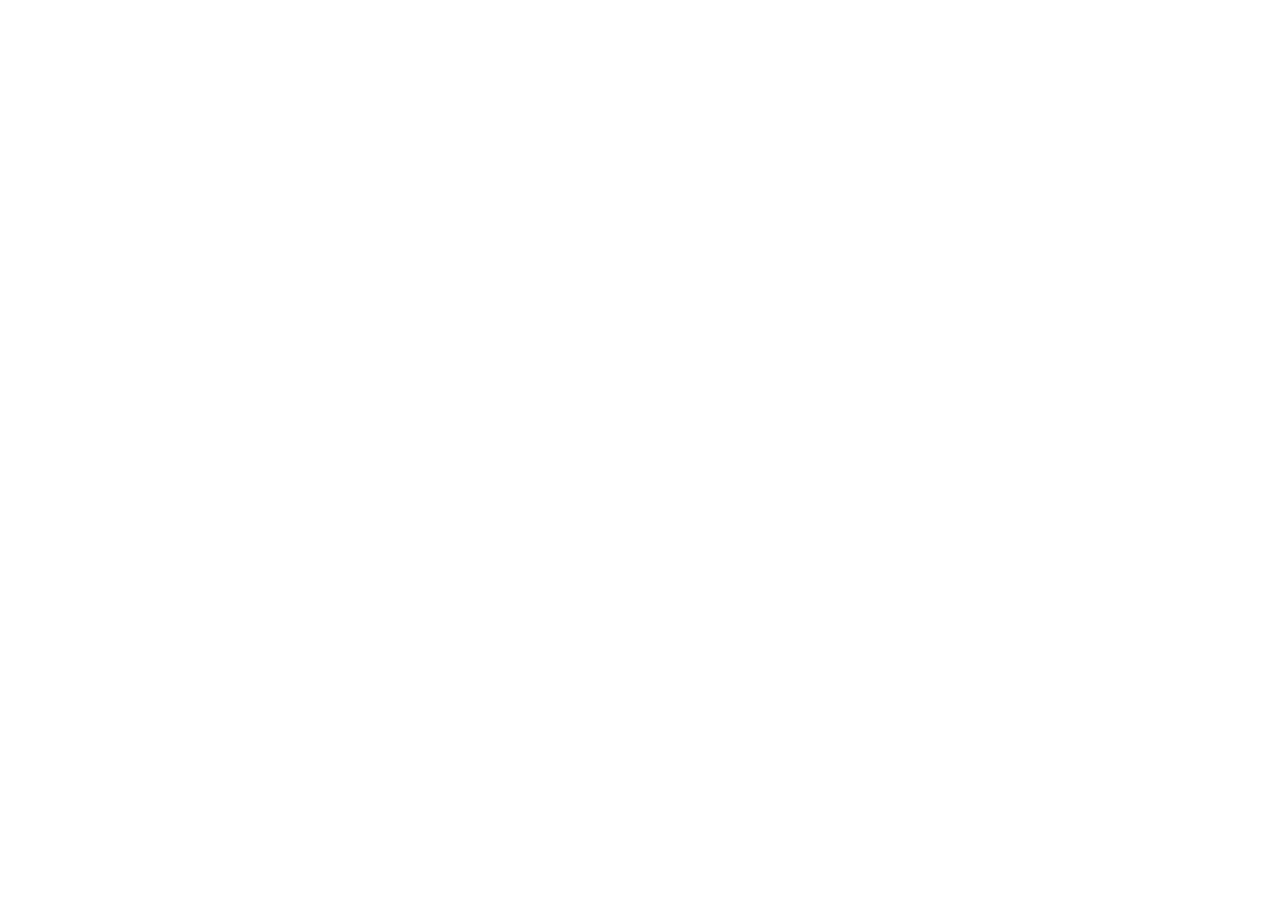
==== commit 05d1ba30: "Update index.html" ====
--- a/index.html
+++ b/index.html
@@ -7,7 +7,7 @@
 		<link rel="stylesheet" href="assets/css/main.css" />
 		<link rel="preconnect" href="https://fonts.googleapis.com">
 		<link rel="preconnect" href="https://fonts.gstatic.com" crossorigin>
-		<link href="https://fonts.googleapis.com/css2?family=Oswald:wght@200..700&display=swap" rel="stylesheet">
+		<link href="https://fonts.googleapis.com/css2?family=Oswald:wght@300;400&display=swap" rel="stylesheet">
 		<link href="https://hangeul.pstatic.net/hangeul_static/css/NanumHuman.css" rel="stylesheet">
 		<style>
 			body { 
@@ -92,205 +92,3 @@
 				letter-spacing: 2px; 
 				color: #666666;
 				text-transform: uppercase;
-				margin: 0 0 25px 0;
-			}
-
-			.intro-text {
-				font-family: 'Oswald', 'NanumHuman', sans-serif;
-				font-size: 0.85rem;
-				letter-spacing: 1.5px;
-				color: #888888;
-				text-transform: lowercase;
-				margin: 0;
-			}
-
-			/* 템플릿의 기존 구형 사이드바 패널과 기본 버튼 숨김 */
-			#navPanel, #titleBar {
-				display: none !important;
-			}
-
-			/* 모바일 전용 커스텀 햄버거 버튼 (레고 PNG 아이콘) */
-			.custom-mobile-btn {
-				display: none;
-				position: fixed;
-				top: 15px;
-				left: 15px;
-				width: 44px;
-				height: 44px;
-				background-image: url('images/red.png');
-				background-size: contain;
-				background-repeat: no-repeat;
-				background-position: center;
-				background-color: transparent;
-				border: none;
-				cursor: pointer;
-				z-index: 10005;
-				text-indent: -9999px;
-			}
-
-			/* 풀스크린 오버레이 메뉴 스타일 (흰색 반투명 + 흐림 효과 + 중앙 정렬) */
-			.mobile-overlay {
-				display: none; 
-				position: fixed;
-				top: 0;
-				left: 0;
-				width: 100%;
-				height: 100%;
-				background-color: rgba(255, 255, 255, 0.92); /* 흰색 반투명 배경 */
-				backdrop-filter: blur(12px); /* 뿌연 유리 질감 */
-				-webkit-backdrop-filter: blur(12px);
-				z-index: 10000;
-				justify-content: center;
-				align-items: center;
-			}
-
-			.mobile-overlay.active {
-				display: flex !important; 
-			}
-
-			.mobile-menu-list {
-				list-style: none;
-				padding: 0;
-				margin: 0;
-				text-align: center;
-			}
-
-			.mobile-menu-list li {
-				margin: 30px 0;
-			}
-
-			.mobile-menu-list li a {
-				font-family: 'Oswald', 'NanumHuman', sans-serif !important;
-				font-size: 1.5rem !important;
-				font-weight: 500;
-				letter-spacing: 2px;
-				color: #111111 !important;
-				text-transform: uppercase;
-				text-decoration: none;
-				transition: opacity 0.2s ease;
-			}
-
-			.mobile-menu-list li a:hover {
-				opacity: 0.5;
-				background: transparent !important;
-			}
-
-			/* 우측 상단 닫기(X) 버튼 */
-			.mobile-close-btn {
-				position: absolute;
-				top: 25px;
-				right: 25px;
-				font-size: 40px;
-				background: none;
-				border: none;
-				cursor: pointer;
-				color: #111;
-				z-index: 10006;
-			}
-
-			/* 모바일 화면(폭 736px 이하) 레이아웃 전환 */
-			@media screen and (max-width: 736px) {
-				#header {
-					display: none !important;
-				}
-				.custom-mobile-btn {
-					display: block !important;
-				}
-				.center-image-container {
-					margin-top: 0px !important; 
-					min-height: 60vh;
-				}
-				.hover-image-box {
-					max-width: 150px !important;
-				}
-				.welcome-text {
-					font-size: 0.85rem !important;
-					margin-bottom: 20px !important;
-				}
-				.intro-text {
-					font-size: 0.75rem !important;
-				}
-			}
-		</style>
-	</head>
-	<body class="is-preload">
-		<!-- 모바일 전용 커스텀 햄버거 버튼 -->
-		<button id="customMenuBtn" class="custom-mobile-btn">Menu</button>
-
-		<div id="page-wrapper">
-			
-			<!-- Header (PC용) -->
-			<section id="header">
-				<nav id="nav">
-					<ul>
-						<li class="current"><a href="index.html">Home</a></li>
-						<li><a href="profile.html">Profile</a></li>
-						<li><a href="Architecture.html">Architecture</a></li>
-						<li><a href="Artwork.html">Artwork</a></li>
-					</ul>
-				</nav>
-			</section>
-
-			<!-- 중앙 이미지 및 텍스트 영역 -->
-			<div class="center-image-container">
-				<div class="hover-image-box">
-					<img src="images/lego.jpg" alt="Lego" class="img-default" />
-					<img src="images/legochange.jpg" alt="Lego Change" class="img-hover" />
-				</div>
-				<p class="welcome-text">Welcome</p>
-				<p class="intro-text">standjoon archive studio</p>
-			</div>
-
-		</div>
-
-		<!-- 모바일 풀스크린 오버레이 메뉴 구조 -->
-		<div id="mobileMenuOverlay" class="mobile-overlay">
-			<button id="mobileCloseBtn" class="mobile-close-btn">&times;</button>
-			<ul class="mobile-menu-list">
-				<li><a href="index.html">Home</a></li>
-				<li><a href="profile.html">Profile</a></li>
-				<li><a href="Architecture.html">Architecture</a></li>
-				<li><a href="Artwork.html">Artwork</a></li>
-			</ul>
-		</div>
-
-		<!-- Scripts -->
-		<script src="assets/js/jquery.min.js"></script>
-		<script src="assets/js/jquery.dropotron.min.js"></script>
-		<script src="assets/js/browser.min.js"></script>
-		<script src="assets/js/breakpoints.min.js"></script>
-		<script src="assets/js/util.js"></script>
-		<script src="assets/js/main.js"></script>
-
-		<!-- 모바일 오버레이 메뉴 제어 스크립트 -->
-		<script>
-			window.addEventListener("DOMContentLoaded", function() {
-				const customMenuBtn = document.getElementById('customMenuBtn');
-				const overlay = document.getElementById('mobileMenuOverlay');
-				const closeBtn = document.getElementById('mobileCloseBtn');
-				const menuLinks = document.querySelectorAll('.mobile-menu-list a');
-
-				if (customMenuBtn && overlay) {
-					customMenuBtn.addEventListener('click', function(e) {
-						e.preventDefault();
-						e.stopPropagation();
-						overlay.classList.add('active');
-					});
-				}
-
-				if (closeBtn && overlay) {
-					closeBtn.addEventListener('click', function(e) {
-						e.preventDefault();
-						overlay.classList.remove('active');
-					});
-				}
-
-				menuLinks.forEach(link => {
-					link.addEventListener('click', function() {
-						overlay.classList.remove('active');
-					});
-				});
-			});
-		</script>
-	</body>
-</html>
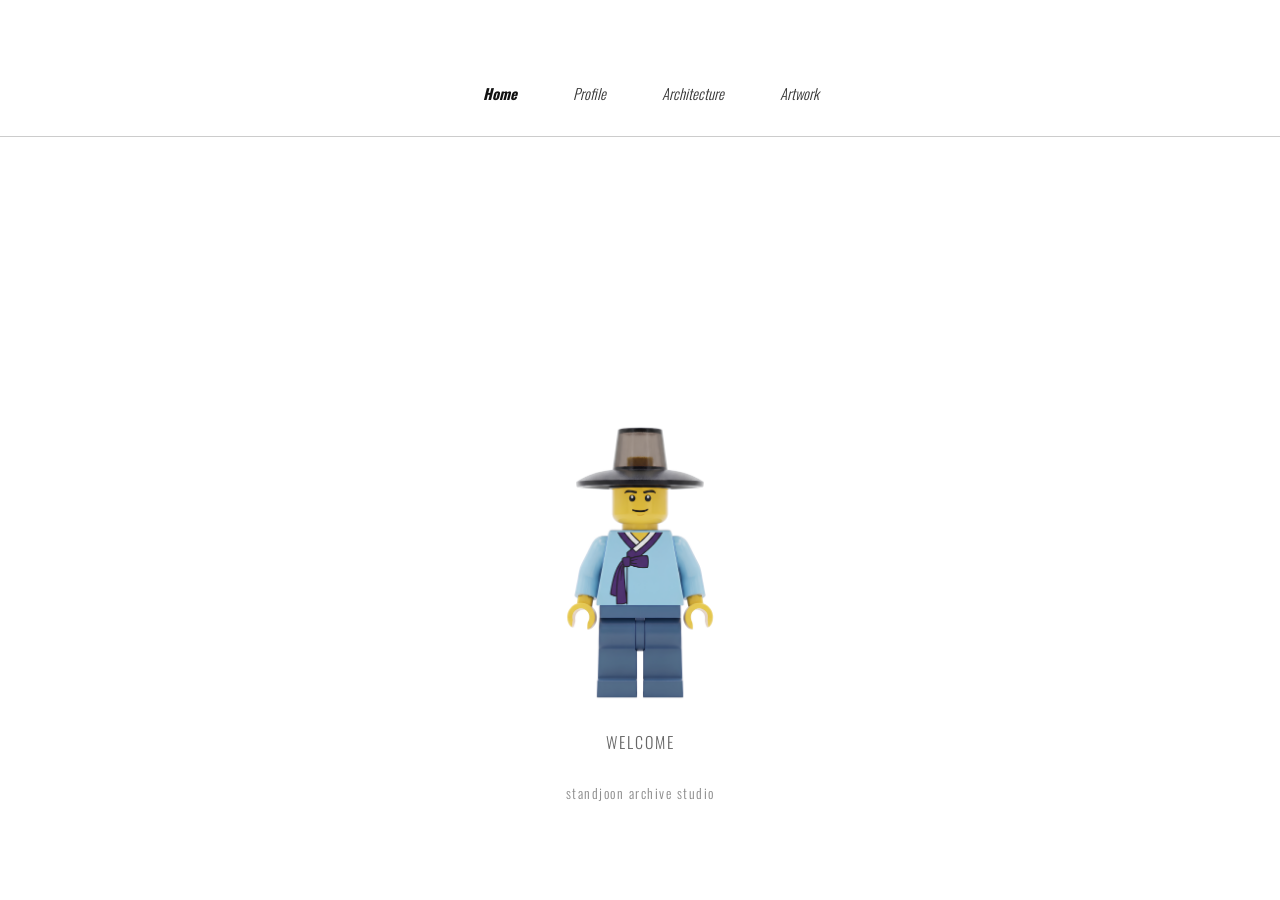
==== commit 9b7840f5: "Update index.html" ====
--- a/index.html
+++ b/index.html
@@ -92,3 +92,209 @@
 				letter-spacing: 2px; 
 				color: #666666;
 				text-transform: uppercase;
+				margin: 0 0 25px 0;
+			}
+
+			.intro-text {
+				font-family: 'Oswald', 'NanumHuman', sans-serif;
+				font-size: 0.85rem;
+				letter-spacing: 1.5px;
+				color: #888888;
+				text-transform: lowercase;
+				margin: 0;
+			}
+
+			/* 템플릿 기본 사이드바 숨김 */
+			#navPanel, #titleBar {
+				display: none !important;
+			}
+
+			/* 모바일 전용 커스텀 햄버거 버튼 (레고 PNG 아이콘) */
+			.custom-mobile-btn {
+				display: none;
+				position: fixed;
+				top: 15px;
+				left: 15px;
+				width: 44px;
+				height: 44px;
+				background-image: url('images/red.png');
+				background-size: contain;
+				background-repeat: no-repeat;
+				background-position: center;
+				background-color: transparent;
+				border: none;
+				cursor: pointer;
+				z-index: 10005;
+				text-indent: -9999px;
+			}
+
+			/* 모바일 풀스크린 오버레이 메뉴 기본 상태 (숨김) */
+			.mobile-overlay {
+				display: none; 
+				position: fixed;
+				top: 0;
+				left: 0;
+				width: 100vw;
+				height: 100vh;
+				background-color: rgba(255, 255, 255, 0.85);
+				backdrop-filter: blur(10px);
+				-webkit-backdrop-filter: blur(10px);
+				z-index: 99999;
+				justify-content: center;
+				align-items: center;
+			}
+
+			/* 자바스크립트로 제어할 클래스 */
+			.mobile-overlay.is-visible {
+				display: flex !important;
+			}
+
+			.mobile-menu-list {
+				list-style: none;
+				padding: 0;
+				margin: 0;
+				text-align: center;
+			}
+
+			.mobile-menu-list li {
+				margin: 22px 0;
+			}
+
+			.mobile-menu-list li a {
+				font-family: 'Oswald', sans-serif;
+				font-size: 1.05rem;
+				font-weight: 300;
+				letter-spacing: 2.5px;
+				color: #222222;
+				text-transform: uppercase;
+				text-decoration: none;
+				background: transparent;
+				box-shadow: none;
+				transition: opacity 0.2s ease;
+			}
+
+			.mobile-menu-list li a:hover {
+				opacity: 0.4;
+				background: transparent;
+			}
+
+			.mobile-close-btn {
+				position: absolute;
+				top: 20px;
+				right: 25px;
+				font-size: 32px;
+				font-weight: 300;
+				background: none;
+				border: none;
+				cursor: pointer;
+				color: #333;
+				z-index: 100000;
+				padding: 0;
+				line-height: 1;
+			}
+
+			/* 모바일 화면(폭 736px 이하) 레이아웃 전환 */
+			@media screen and (max-width: 736px) {
+				#header {
+					display: none !important;
+				}
+				.custom-mobile-btn {
+					display: block !important;
+				}
+				.center-image-container {
+					margin-top: 0px !important; 
+					min-height: 60vh;
+				}
+				.hover-image-box {
+					max-width: 150px !important;
+				}
+				.welcome-text {
+					font-size: 0.85rem !important;
+					margin-bottom: 20px !important;
+				}
+				.intro-text {
+					font-size: 0.75rem !important;
+				}
+			}
+		</style>
+	</head>
+	<body class="is-preload">
+		<!-- 모바일 전용 커스텀 햄버거 버튼 -->
+		<button id="customMenuBtn" class="custom-mobile-btn" type="button">Menu</button>
+
+		<div id="page-wrapper">
+			
+			<!-- Header (PC용) -->
+			<section id="header">
+				<nav id="nav">
+					<ul>
+						<li class="current"><a href="index.html">Home</a></li>
+						<li><a href="profile.html">Profile</a></li>
+						<li><a href="Architecture.html">Architecture</a></li>
+						<li><a href="Artwork.html">Artwork</a></li>
+					</ul>
+				</nav>
+			</section>
+
+			<!-- 중앙 이미지 및 텍스트 영역 -->
+			<div class="center-image-container">
+				<div class="hover-image-box">
+					<img src="images/lego.jpg" alt="Lego" class="img-default" />
+					<img src="images/legochange.jpg" alt="Lego Change" class="img-hover" />
+				</div>
+				<p class="welcome-text">Welcome</p>
+				<p class="intro-text">standjoon archive studio</p>
+			</div>
+
+		</div>
+
+		<!-- 모바일 풀스크린 오버레이 메뉴 구조 -->
+		<div id="mobileMenuOverlay" class="mobile-overlay">
+			<button id="mobileCloseBtn" class="mobile-close-btn" type="button">&times;</button>
+			<ul class="mobile-menu-list">
+				<li><a href="index.html">Home</a></li>
+				<li><a href="profile.html">Profile</a></li>
+				<li><a href="Architecture.html">Architecture</a></li>
+				<li><a href="Artwork.html">Artwork</a></li>
+			</ul>
+		</div>
+
+		<!-- Scripts -->
+		<script src="assets/js/jquery.min.js"></script>
+		<script src="assets/js/jquery.dropotron.min.js"></script>
+		<script src="assets/js/browser.min.js"></script>
+		<script src="assets/js/breakpoints.min.js"></script>
+		<script src="assets/js/util.js"></script>
+		<script src="assets/js/main.js"></script>
+
+		<!-- 순수 자바스크립트 토글 제어 스크립트 -->
+		<script>
+			document.addEventListener("DOMContentLoaded", function() {
+				const btn = document.getElementById('customMenuBtn');
+				const overlay = document.getElementById('mobileMenuOverlay');
+				const closeBtn = document.getElementById('mobileCloseBtn');
+				const links = document.querySelectorAll('.mobile-menu-list a');
+
+				if (btn && overlay) {
+					btn.addEventListener('click', function(e) {
+						e.preventDefault();
+						overlay.classList.toggle('is-visible');
+					});
+				}
+
+				if (closeBtn && overlay) {
+					closeBtn.addEventListener('click', function(e) {
+						e.preventDefault();
+						overlay.classList.remove('is-visible');
+					});
+				}
+
+				links.forEach(function(link) {
+					link.addEventListener('click', function() {
+						overlay.classList.remove('is-visible');
+					});
+				});
+			});
+		</script>
+	</body>
+</html>
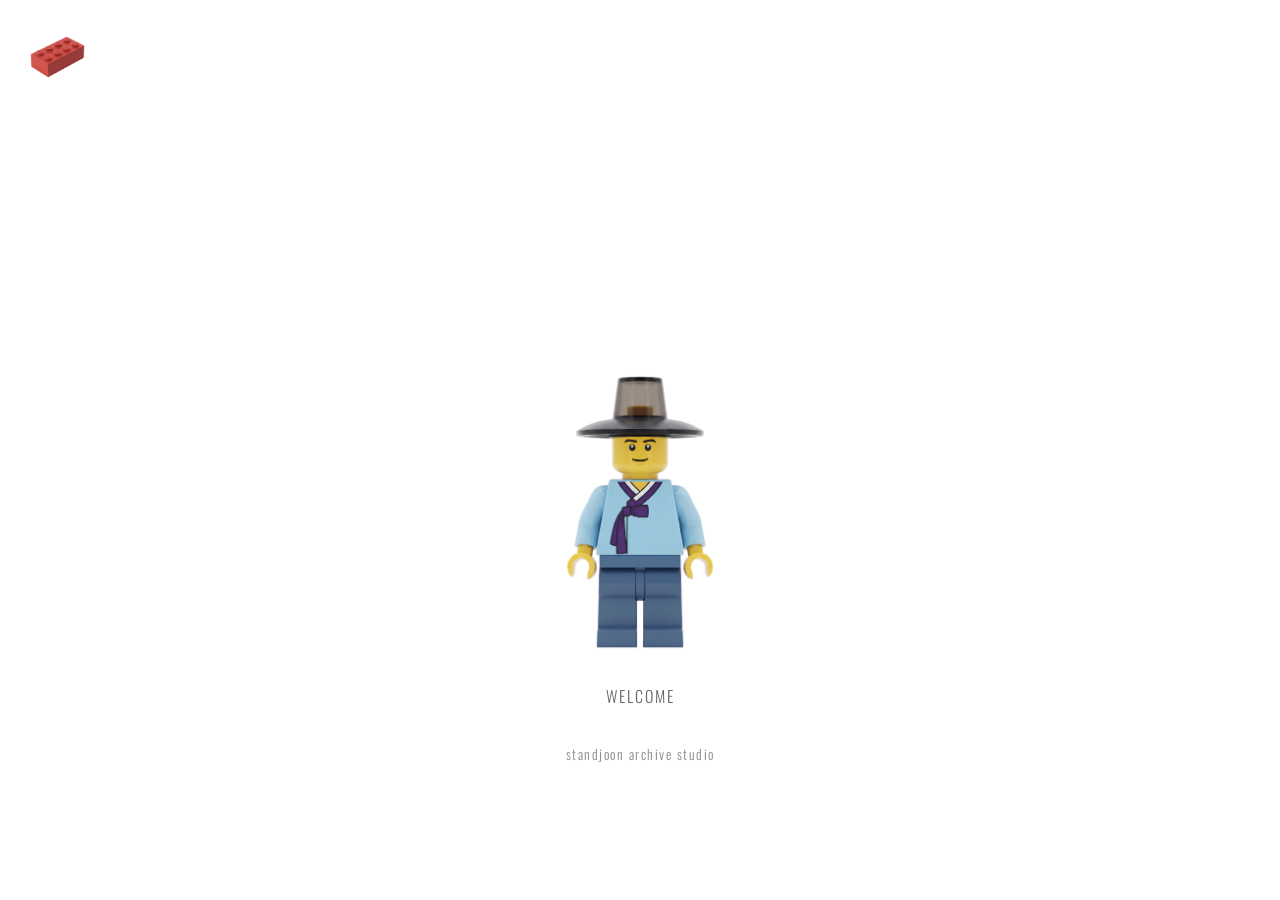
==== commit 62eb041e: "Update index.html" ====
--- a/index.html
+++ b/index.html
@@ -4,6 +4,13 @@
 		<title>standjoon</title>
 		<meta charset="utf-8" />
 		<meta name="viewport" content="width=device-width, initial-scale=1, user-scalable=no" />
+		
+		<!-- 🚫 카카오톡 및 SNS 링크 공유 시 미리보기 방지/차단 메타 태그 설정 -->
+		<meta property="og:title" content="" />
+		<meta property="og:description" content="" />
+		<meta property="og:image" content="" />
+		<meta name="twitter:card" content="summary" />
+
 		<link rel="stylesheet" href="assets/css/main.css" />
 		<link rel="preconnect" href="https://fonts.googleapis.com">
 		<link rel="preconnect" href="https://fonts.gstatic.com" crossorigin>
@@ -38,11 +45,11 @@
 			#nav > ul > li.current > a, 
 			#nav > ul > li:hover > a {
 				background: transparent !important; 
-				color: #111111 !important;         
-				box-shadow: none !important;        
-			}
-
-			/* 중앙 이미지 및 텍스트 정렬 */
+				color: #111111 !important;        
+				box-shadow: none !important;       
+			}
+
+			/* 중앙 이미지 및 텍스트 정렬 (PC 기준) */
 			.center-image-container {
 				display: flex;
 				flex-direction: column; 
@@ -193,7 +200,7 @@
 				line-height: 1;
 			}
 
-			/* 모바일 화면(폭 736px 이하) 레이아웃 전환 */
+			/* 📱 모바일 화면(폭 736px 이하) 레이아웃 전환 및 정중앙 배치 설정 */
 			@media screen and (max-width: 736px) {
 				#header {
 					display: none !important;
@@ -203,7 +210,8 @@
 				}
 				.center-image-container {
 					margin-top: 0px !important; 
-					min-height: 60vh;
+					min-height: 100vh !important; /* 💡 화면 전체 높이 사용 */
+					justify-content: center !important; /* 💡 수직 정중앙 정렬 */
 				}
 				.hover-image-box {
 					max-width: 150px !important;
@@ -267,7 +275,7 @@
 		<script src="assets/js/util.js"></script>
 		<script src="assets/js/main.js"></script>
 
-		<!-- 순수 자바스크립트 토글 제어 스크립트 -->
+		<!-- 순수 자바스크립트 토글 및 배경 여백 클릭 닫기 제어 스크립트 -->
 		<script>
 			document.addEventListener("DOMContentLoaded", function() {
 				const btn = document.getElementById('customMenuBtn');
@@ -275,13 +283,16 @@
 				const closeBtn = document.getElementById('mobileCloseBtn');
 				const links = document.querySelectorAll('.mobile-menu-list a');
 
+				// 1. 레고 버튼 누를 때 토글
 				if (btn && overlay) {
 					btn.addEventListener('click', function(e) {
 						e.preventDefault();
+						e.stopPropagation();
 						overlay.classList.toggle('is-visible');
 					});
 				}
 
+				// 2. 우측 상단 X 닫기 버튼 누를 때
 				if (closeBtn && overlay) {
 					closeBtn.addEventListener('click', function(e) {
 						e.preventDefault();
@@ -289,11 +300,21 @@
 					});
 				}
 
+				// 3. 메뉴 글자를 누를 때 이동하며 닫기
 				links.forEach(function(link) {
 					link.addEventListener('click', function() {
 						overlay.classList.remove('is-visible');
 					});
 				});
+
+				// 4. 오버레이 빈 여백(배경)을 터치했을 때 닫히는 기능
+				if (overlay) {
+					overlay.overlay.addEventListener('click', function(e) {
+						if (e.target === overlay) {
+							overlay.classList.remove('is-visible');
+						}
+					});
+				}
 			});
 		</script>
 	</body>
--- a/assets/css/main.css
+++ b/assets/css/main.css
@@ -356,2560 +356,82 @@
 			margin-left: 100%;
 		}
 
-		.row.gtr-0 {
-			margin-top: 0px;
-			margin-left: 0px;
-		}
-
-			.row.gtr-0 > * {
-				padding: 0px 0 0 0px;
-			}
-
-			.row.gtr-0.gtr-uniform {
-				margin-top: 0px;
-			}
-
-				.row.gtr-0.gtr-uniform > * {
-					padding-top: 0px;
-				}
-
-		.row.gtr-25 {
-			margin-top: -12.5px;
-			margin-left: -12.5px;
-		}
-
-			.row.gtr-25 > * {
-				padding: 12.5px 0 0 12.5px;
-			}
-
-			.row.gtr-25.gtr-uniform {
-				margin-top: -12.5px;
-			}
-
-				.row.gtr-25.gtr-uniform > * {
-					padding-top: 12.5px;
-				}
-
-		.row.gtr-50 {
-			margin-top: -25px;
-			margin-left: -25px;
-		}
-
-			.row.gtr-50 > * {
-				padding: 25px 0 0 25px;
-			}
-
-			.row.gtr-50.gtr-uniform {
-				margin-top: -25px;
-			}
-
-				.row.gtr-50.gtr-uniform > * {
-					padding-top: 25px;
-				}
-
-		.row {
-			margin-top: -50px;
-			margin-left: -50px;
-		}
-
-			.row > * {
-				padding: 50px 0 0 50px;
-			}
-
-			.row.gtr-uniform {
-				margin-top: -50px;
-			}
-
-				.row.gtr-uniform > * {
-					padding-top: 50px;
-				}
-
-		.row.gtr-150 {
-			margin-top: -75px;
-			margin-left: -75px;
-		}
-
-			.row.gtr-150 > * {
-				padding: 75px 0 0 75px;
-			}
-
-			.row.gtr-150.gtr-uniform {
-				margin-top: -75px;
-			}
-
-				.row.gtr-150.gtr-uniform > * {
-					padding-top: 75px;
-				}
-
-		.row.gtr-200 {
-			margin-top: -100px;
-			margin-left: -100px;
-		}
-
-			.row.gtr-200 > * {
-				padding: 100px 0 0 100px;
-			}
-
-			.row.gtr-200.gtr-uniform {
-				margin-top: -100px;
-			}
-
-				.row.gtr-200.gtr-uniform > * {
-					padding-top: 100px;
-				}
-
-		@media screen and (max-width: 1680px) {
-
-			.row {
-				display: flex;
-				flex-wrap: wrap;
-				box-sizing: border-box;
-				align-items: stretch;
-			}
-
-				.row > * {
-					box-sizing: border-box;
-				}
-
-				.row.gtr-uniform > * > :last-child {
-					margin-bottom: 0;
-				}
-
-				.row.aln-left {
-					justify-content: flex-start;
-				}
-
-				.row.aln-center {
-					justify-content: center;
-				}
-
-				.row.aln-right {
-					justify-content: flex-end;
-				}
-
-				.row.aln-top {
-					align-items: flex-start;
-				}
-
-				.row.aln-middle {
-					align-items: center;
-				}
-
-				.row.aln-bottom {
-					align-items: flex-end;
-				}
-
-				.row > .imp-xlarge {
-					order: -1;
-				}
-
-				.row > .col-1-xlarge {
-					width: 8.33333%;
-				}
-
-				.row > .off-1-xlarge {
-					margin-left: 8.33333%;
-				}
-
-				.row > .col-2-xlarge {
-					width: 16.66667%;
-				}
-
-				.row > .off-2-xlarge {
-					margin-left: 16.66667%;
-				}
-
-				.row > .col-3-xlarge {
-					width: 25%;
-				}
-
-				.row > .off-3-xlarge {
-					margin-left: 25%;
-				}
-
-				.row > .col-4-xlarge {
-					width: 33.33333%;
-				}
-
-				.row > .off-4-xlarge {
-					margin-left: 33.33333%;
-				}
-
-				.row > .col-5-xlarge {
-					width: 41.66667%;
-				}
-
-				.row > .off-5-xlarge {
-					margin-left: 41.66667%;
-				}
-
-				.row > .col-6-xlarge {
-					width: 50%;
-				}
-
-				.row > .off-6-xlarge {
-					margin-left: 50%;
-				}
-
-				.row > .col-7-xlarge {
-					width: 58.33333%;
-				}
-
-				.row > .off-7-xlarge {
-					margin-left: 58.33333%;
-				}
-
-				.row > .col-8-xlarge {
-					width: 66.66667%;
-				}
-
-				.row > .off-8-xlarge {
-					margin-left: 66.66667%;
-				}
-
-				.row > .col-9-xlarge {
-					width: 75%;
-				}
-
-				.row > .off-9-xlarge {
-					margin-left: 75%;
-				}
-
-				.row > .col-10-xlarge {
-					width: 83.33333%;
-				}
-
-				.row > .off-10-xlarge {
-					margin-left: 83.33333%;
-				}
-
-				.row > .col-11-xlarge {
-					width: 91.66667%;
-				}
-
-				.row > .off-11-xlarge {
-					margin-left: 91.66667%;
-				}
-
-				.row > .col-12-xlarge {
-					width: 100%;
-				}
-
-				.row > .off-12-xlarge {
-					margin-left: 100%;
-				}
-
-				.row.gtr-0 {
-					margin-top: 0px;
-					margin-left: 0px;
-				}
-
-					.row.gtr-0 > * {
-						padding: 0px 0 0 0px;
-					}
-
-					.row.gtr-0.gtr-uniform {
-						margin-top: 0px;
-					}
-
-						.row.gtr-0.gtr-uniform > * {
-							padding-top: 0px;
-						}
-
-				.row.gtr-25 {
-					margin-top: -12.5px;
-					margin-left: -12.5px;
-				}
-
-					.row.gtr-25 > * {
-						padding: 12.5px 0 0 12.5px;
-					}
-
-					.row.gtr-25.gtr-uniform {
-						margin-top: -12.5px;
-					}
-
-						.row.gtr-25.gtr-uniform > * {
-							padding-top: 12.5px;
-						}
-
-				.row.gtr-50 {
-					margin-top: -25px;
-					margin-left: -25px;
-				}
-
-					.row.gtr-50 > * {
-						padding: 25px 0 0 25px;
-					}
-
-					.row.gtr-50.gtr-uniform {
-						margin-top: -25px;
-					}
-
-						.row.gtr-50.gtr-uniform > * {
-							padding-top: 25px;
-						}
-
-				.row {
-					margin-top: -50px;
-					margin-left: -50px;
-				}
-
-					.row > * {
-						padding: 50px 0 0 50px;
-					}
-
-					.row.gtr-uniform {
-						margin-top: -50px;
-					}
-
-						.row.gtr-uniform > * {
-							padding-top: 50px;
-						}
-
-				.row.gtr-150 {
-					margin-top: -75px;
-					margin-left: -75px;
-				}
-
-					.row.gtr-150 > * {
-						padding: 75px 0 0 75px;
-					}
-
-					.row.gtr-150.gtr-uniform {
-						margin-top: -75px;
-					}
-
-						.row.gtr-150.gtr-uniform > * {
-							padding-top: 75px;
-						}
-
-				.row.gtr-200 {
-					margin-top: -100px;
-					margin-left: -100px;
-				}
-
-					.row.gtr-200 > * {
-						padding: 100px 0 0 100px;
-					}
-
-					.row.gtr-200.gtr-uniform {
-						margin-top: -100px;
-					}
-
-						.row.gtr-200.gtr-uniform > * {
-							padding-top: 100px;
-						}
-
-		}
-
-		@media screen and (max-width: 1280px) {
-
-			.row {
-				display: flex;
-				flex-wrap: wrap;
-				box-sizing: border-box;
-				align-items: stretch;
-			}
-
-				.row > * {
-					box-sizing: border-box;
-				}
-
-				.row.gtr-uniform > * > :last-child {
-					margin-bottom: 0;
-				}
-
-				.row.aln-left {
-					justify-content: flex-start;
-				}
-
-				.row.aln-center {
-					justify-content: center;
-				}
-
-				.row.aln-right {
-					justify-content: flex-end;
-				}
-
-				.row.aln-top {
-					align-items: flex-start;
-				}
-
-				.row.aln-middle {
-					align-items: center;
-				}
-
-				.row.aln-bottom {
-					align-items: flex-end;
-				}
-
-				.row > .imp-large {
-					order: -1;
-				}
-
-				.row > .col-1-large {
-					width: 8.33333%;
-				}
-
-				.row > .off-1-large {
-					margin-left: 8.33333%;
-				}
-
-				.row > .col-2-large {
-					width: 16.66667%;
-				}
-
-				.row > .off-2-large {
-					margin-left: 16.66667%;
-				}
-
-				.row > .col-3-large {
-					width: 25%;
-				}
-
-				.row > .off-3-large {
-					margin-left: 25%;
-				}
-
-				.row > .col-4-large {
-					width: 33.33333%;
-				}
-
-				.row > .off-4-large {
-					margin-left: 33.33333%;
-				}
-
-				.row > .col-5-large {
-					width: 41.66667%;
-				}
-
-				.row > .off-5-large {
-					margin-left: 41.66667%;
-				}
-
-				.row > .col-6-large {
-					width: 50%;
-				}
-
-				.row > .off-6-large {
-					margin-left: 50%;
-				}
-
-				.row > .col-7-large {
-					width: 58.33333%;
-				}
-
-				.row > .off-7-large {
-					margin-left: 58.33333%;
-				}
-
-				.row > .col-8-large {
-					width: 66.66667%;
-				}
-
-				.row > .off-8-large {
-					margin-left: 66.66667%;
-				}
-
-				.row > .col-9-large {
-					width: 75%;
-				}
-
-				.row > .off-9-large {
-					margin-left: 75%;
-				}
-
-				.row > .col-10-large {
-					width: 83.33333%;
-				}
-
-				.row > .off-10-large {
-					margin-left: 83.33333%;
-				}
-
-				.row > .col-11-large {
-					width: 91.66667%;
-				}
-
-				.row > .off-11-large {
-					margin-left: 91.66667%;
-				}
-
-				.row > .col-12-large {
-					width: 100%;
-				}
-
-				.row > .off-12-large {
-					margin-left: 100%;
-				}
-
-				.row.gtr-0 {
-					margin-top: 0px;
-					margin-left: 0px;
-				}
-
-					.row.gtr-0 > * {
-						padding: 0px 0 0 0px;
-					}
-
-					.row.gtr-0.gtr-uniform {
-						margin-top: 0px;
-					}
-
-						.row.gtr-0.gtr-uniform > * {
-							padding-top: 0px;
-						}
-
-				.row.gtr-25 {
-					margin-top: -7.5px;
-					margin-left: -7.5px;
-				}
-
-					.row.gtr-25 > * {
-						padding: 7.5px 0 0 7.5px;
-					}
-
-					.row.gtr-25.gtr-uniform {
-						margin-top: -7.5px;
-					}
-
-						.row.gtr-25.gtr-uniform > * {
-							padding-top: 7.5px;
-						}
-
-				.row.gtr-50 {
-					margin-top: -15px;
-					margin-left: -15px;
-				}
-
-					.row.gtr-50 > * {
-						padding: 15px 0 0 15px;
-					}
-
-					.row.gtr-50.gtr-uniform {
-						margin-top: -15px;
-					}
-
-						.row.gtr-50.gtr-uniform > * {
-							padding-top: 15px;
-						}
-
-				.row {
-					margin-top: -30px;
-					margin-left: -30px;
-				}
-
-					.row > * {
-						padding: 30px 0 0 30px;
-					}
-
-					.row.gtr-uniform {
-						margin-top: -30px;
-					}
-
-						.row.gtr-uniform > * {
-							padding-top: 30px;
-						}
-
-				.row.gtr-150 {
-					margin-top: -45px;
-					margin-left: -45px;
-				}
-
-					.row.gtr-150 > * {
-						padding: 45px 0 0 45px;
-					}
-
-					.row.gtr-150.gtr-uniform {
-						margin-top: -45px;
-					}
-
-						.row.gtr-150.gtr-uniform > * {
-							padding-top: 45px;
-						}
-
-				.row.gtr-200 {
-					margin-top: -60px;
-					margin-left: -60px;
-				}
-
-					.row.gtr-200 > * {
-						padding: 60px 0 0 60px;
-					}
-
-					.row.gtr-200.gtr-uniform {
-						margin-top: -60px;
-					}
-
-						.row.gtr-200.gtr-uniform > * {
-							padding-top: 60px;
-						}
-
-		}
-
-		@media screen and (max-width: 980px) {
-
-			.row {
-				display: flex;
-				flex-wrap: wrap;
-				box-sizing: border-box;
-				align-items: stretch;
-			}
-
-				.row > * {
-					box-sizing: border-box;
-				}
-
-				.row.gtr-uniform > * > :last-child {
-					margin-bottom: 0;
-				}
-
-				.row.aln-left {
-					justify-content: flex-start;
-				}
-
-				.row.aln-center {
-					justify-content: center;
-				}
-
-				.row.aln-right {
-					justify-content: flex-end;
-				}
-
-				.row.aln-top {
-					align-items: flex-start;
-				}
-
-				.row.aln-middle {
-					align-items: center;
-				}
-
-				.row.aln-bottom {
-					align-items: flex-end;
-				}
-
-				.row > .imp-medium {
-					order: -1;
-				}
-
-				.row > .col-1-medium {
-					width: 8.33333%;
-				}
-
-				.row > .off-1-medium {
-					margin-left: 8.33333%;
-				}
-
-				.row > .col-2-medium {
-					width: 16.66667%;
-				}
-
-				.row > .off-2-medium {
-					margin-left: 16.66667%;
-				}
-
-				.row > .col-3-medium {
-					width: 25%;
-				}
-
-				.row > .off-3-medium {
-					margin-left: 25%;
-				}
-
-				.row > .col-4-medium {
-					width: 33.33333%;
-				}
-
-				.row > .off-4-medium {
-					margin-left: 33.33333%;
-				}
-
-				.row > .col-5-medium {
-					width: 41.66667%;
-				}
-
-				.row > .off-5-medium {
-					margin-left: 41.66667%;
-				}
-
-				.row > .col-6-medium {
-					width: 50%;
-				}
-
-				.row > .off-6-medium {
-					margin-left: 50%;
-				}
-
-				.row > .col-7-medium {
-					width: 58.33333%;
-				}
-
-				.row > .off-7-medium {
-					margin-left: 58.33333%;
-				}
-
-				.row > .col-8-medium {
-					width: 66.66667%;
-				}
-
-				.row > .off-8-medium {
-					margin-left: 66.66667%;
-				}
-
-				.row > .col-9-medium {
-					width: 75%;
-				}
-
-				.row > .off-9-medium {
-					margin-left: 75%;
-				}
-
-				.row > .col-10-medium {
-					width: 83.33333%;
-				}
-
-				.row > .off-10-medium {
-					margin-left: 83.33333%;
-				}
-
-				.row > .col-11-medium {
-					width: 91.66667%;
-				}
-
-				.row > .off-11-medium {
-					margin-left: 91.66667%;
-				}
-
-				.row > .col-12-medium {
-					width: 100%;
-				}
-
-				.row > .off-12-medium {
-					margin-left: 100%;
-				}
-
-				.row.gtr-0 {
-					margin-top: 0px;
-					margin-left: 0px;
-				}
-
-					.row.gtr-0 > * {
-						padding: 0px 0 0 0px;
-					}
-
-					.row.gtr-0.gtr-uniform {
-						margin-top: 0px;
-					}
-
-						.row.gtr-0.gtr-uniform > * {
-							padding-top: 0px;
-						}
-
-				.row.gtr-25 {
-					margin-top: -10px;
-					margin-left: -10px;
-				}
-
-					.row.gtr-25 > * {
-						padding: 10px 0 0 10px;
-					}
-
-					.row.gtr-25.gtr-uniform {
-						margin-top: -10px;
-					}
-
-						.row.gtr-25.gtr-uniform > * {
-							padding-top: 10px;
-						}
-
-				.row.gtr-50 {
-					margin-top: -20px;
-					margin-left: -20px;
-				}
-
-					.row.gtr-50 > * {
-						padding: 20px 0 0 20px;
-					}
-
-					.row.gtr-50.gtr-uniform {
-						margin-top: -20px;
-					}
-
-						.row.gtr-50.gtr-uniform > * {
-							padding-top: 20px;
-						}
-
-				.row {
-					margin-top: -40px;
-					margin-left: -40px;
-				}
-
-					.row > * {
-						padding: 40px 0 0 40px;
-					}
-
-					.row.gtr-uniform {
-						margin-top: -40px;
-					}
-
-						.row.gtr-uniform > * {
-							padding-top: 40px;
-						}
-
-				.row.gtr-150 {
-					margin-top: -60px;
-					margin-left: -60px;
-				}
-
-					.row.gtr-150 > * {
-						padding: 60px 0 0 60px;
-					}
-
-					.row.gtr-150.gtr-uniform {
-						margin-top: -60px;
-					}
-
-						.row.gtr-150.gtr-uniform > * {
-							padding-top: 60px;
-						}
-
-				.row.gtr-200 {
-					margin-top: -80px;
-					margin-left: -80px;
-				}
-
-					.row.gtr-200 > * {
-						padding: 80px 0 0 80px;
-					}
-
-					.row.gtr-200.gtr-uniform {
-						margin-top: -80px;
-					}
-
-						.row.gtr-200.gtr-uniform > * {
-							padding-top: 80px;
-						}
-
-		}
-
-		@media screen and (max-width: 736px) {
-
-			.row {
-				display: flex;
-				flex-wrap: wrap;
-				box-sizing: border-box;
-				align-items: stretch;
-			}
-
-				.row > * {
-					box-sizing: border-box;
-				}
-
-				.row.gtr-uniform > * > :last-child {
-					margin-bottom: 0;
-				}
-
-				.row.aln-left {
-					justify-content: flex-start;
-				}
-
-				.row.aln-center {
-					justify-content: center;
-				}
-
-				.row.aln-right {
-					justify-content: flex-end;
-				}
-
-				.row.aln-top {
-					align-items: flex-start;
-				}
-
-				.row.aln-middle {
-					align-items: center;
-				}
-
-				.row.aln-bottom {
-					align-items: flex-end;
-				}
-
-				.row > .imp-small {
-					order: -1;
-				}
-
-				.row > .col-1-small {
-					width: 8.33333%;
-				}
-
-				.row > .off-1-small {
-					margin-left: 8.33333%;
-				}
-
-				.row > .col-2-small {
-					width: 16.66667%;
-				}
-
-				.row > .off-2-small {
-					margin-left: 16.66667%;
-				}
-
-				.row > .col-3-small {
-					width: 25%;
-				}
-
-				.row > .off-3-small {
-					margin-left: 25%;
-				}
-
-				.row > .col-4-small {
-					width: 33.33333%;
-				}
-
-				.row > .off-4-small {
-					margin-left: 33.33333%;
-				}
-
-				.row > .col-5-small {
-					width: 41.66667%;
-				}
-
-				.row > .off-5-small {
-					margin-left: 41.66667%;
-				}
-
-				.row > .col-6-small {
-					width: 50%;
-				}
-
-				.row > .off-6-small {
-					margin-left: 50%;
-				}
-
-				.row > .col-7-small {
-					width: 58.33333%;
-				}
-
-				.row > .off-7-small {
-					margin-left: 58.33333%;
-				}
-
-				.row > .col-8-small {
-					width: 66.66667%;
-				}
-
-				.row > .off-8-small {
-					margin-left: 66.66667%;
-				}
-
-				.row > .col-9-small {
-					width: 75%;
-				}
-
-				.row > .off-9-small {
-					margin-left: 75%;
-				}
-
-				.row > .col-10-small {
-					width: 83.33333%;
-				}
-
-				.row > .off-10-small {
-					margin-left: 83.33333%;
-				}
-
-				.row > .col-11-small {
-					width: 91.66667%;
-				}
-
-				.row > .off-11-small {
-					margin-left: 91.66667%;
-				}
-
-				.row > .col-12-small {
-					width: 100%;
-				}
-
-				.row > .off-12-small {
-					margin-left: 100%;
-				}
-
-				.row.gtr-0 {
-					margin-top: 0px;
-					margin-left: 0px;
-				}
-
-					.row.gtr-0 > * {
-						padding: 0px 0 0 0px;
-					}
-
-					.row.gtr-0.gtr-uniform {
-						margin-top: 0px;
-					}
-
-						.row.gtr-0.gtr-uniform > * {
-							padding-top: 0px;
-						}
-
-				.row.gtr-25 {
-					margin-top: -5px;
-					margin-left: -5px;
-				}
-
-					.row.gtr-25 > * {
-						padding: 5px 0 0 5px;
-					}
-
-					.row.gtr-25.gtr-uniform {
-						margin-top: -5px;
-					}
-
-						.row.gtr-25.gtr-uniform > * {
-							padding-top: 5px;
-						}
-
-				.row.gtr-50 {
-					margin-top: -10px;
-					margin-left: -10px;
-				}
-
-					.row.gtr-50 > * {
-						padding: 10px 0 0 10px;
-					}
-
-					.row.gtr-50.gtr-uniform {
-						margin-top: -10px;
-					}
-
-						.row.gtr-50.gtr-uniform > * {
-							padding-top: 10px;
-						}
-
-				.row {
-					margin-top: -20px;
-					margin-left: -20px;
-				}
-
-					.row > * {
-						padding: 20px 0 0 20px;
-					}
-
-					.row.gtr-uniform {
-						margin-top: -20px;
-					}
-
-						.row.gtr-uniform > * {
-							padding-top: 20px;
-						}
-
-				.row.gtr-150 {
-					margin-top: -30px;
-					margin-left: -30px;
-				}
-
-					.row.gtr-150 > * {
-						padding: 30px 0 0 30px;
-					}
-
-					.row.gtr-150.gtr-uniform {
-						margin-top: -30px;
-					}
-
-						.row.gtr-150.gtr-uniform > * {
-							padding-top: 30px;
-						}
-
-				.row.gtr-200 {
-					margin-top: -40px;
-					margin-left: -40px;
-				}
-
-					.row.gtr-200 > * {
-						padding: 40px 0 0 40px;
-					}
-
-					.row.gtr-200.gtr-uniform {
-						margin-top: -40px;
-					}
-
-						.row.gtr-200.gtr-uniform > * {
-							padding-top: 40px;
-						}
-
-		}
-
-/* Form */
-
-	form label {
-		display: block;
+/* Fullscreen Overlay Menu & Lego Button Fix */
+	#nav {
+		display: none;
+	}
+
+	/* 레고 버튼을 좌측 상단 모서리에 딱 고정하고 크기 강제 제한 */
+	.lego-menu-btn {
+		position: fixed !important;
+		top: 30px !important;
+		left: 30px !important;
+		z-index: 10001 !important;
+		cursor: pointer !important;
+		width: 55px !important;
+		height: 55px !important;
+		max-width: 55px !important;
+		max-height: 55px !important;
+	}
+
+	/* 이미지 크기가 박스 밖으로 튀어나가지 않도록 강제 제어 */
+	.lego-menu-btn img {
+		display: block !important;
+		width: 100% !important;
+		height: 100% !important;
+		object-fit: contain !important;
+	}
+
+	@media screen and (max-width: 736px) {
+		.lego-menu-btn {
+			width: 40px !important;
+			height: 40px !important;
+			top: 20px !important;
+			left: 20px !important;
+		}
+	}
+
+	/* 반투명 흰색 전체 화면 오버레이 메뉴 */
+	.fullscreen-menu-overlay {
+		position: fixed;
+		top: 0;
+		left: 0;
+		width: 100vw;
+		height: 100vh;
+		background-color: rgba(255, 255, 255, 0.92);
+		display: flex;
+		justify-content: center;
+		align-items: center;
+		z-index: 10000;
+		opacity: 0;
+		visibility: hidden;
+		transition: opacity 0.3s ease, visibility 0.3s ease;
+	}
+
+	.fullscreen-menu-overlay.active {
+		opacity: 1;
+		visibility: visible;
+	}
+
+	.fullscreen-menu-overlay ul {
+		list-style: none;
+		text-align: center;
+		padding: 0;
+		margin: 0;
+	}
+
+	.fullscreen-menu-overlay ul li {
+		margin: 1.8em 0;
+	}
+
+	.fullscreen-menu-overlay ul li a {
+		font-size: 2.2em;
+		font-weight: 700;
 		color: #252122;
-		font-weight: 400;
-		margin: 0 0 0.5em 0;
-	}
-
-	form input[type=text],
-	form input[type=email],
-	form input[type=password],
-	form select,
-	form textarea {
-		-webkit-appearance: none;
-		display: block;
-		border: 0;
-		padding: 0.75em 1em;
-		font-size: 1em;
-		border-radius: 5px;
-		border: solid 1px #dddddd;
-		background: #fff;
-		width: 100%;
-	}
-
-		form input[type=text]:focus,
-		form input[type=email]:focus,
-		form input[type=password]:focus,
-		form select:focus,
-		form textarea:focus {
-			box-shadow: inset 0px 0px 1px 1px #43bff0;
-		}
-
-	form textarea {
-		height: 15em;
-	}
-
-	form ::-webkit-input-placeholder {
-		color: #555 !important;
-	}
-
-	form :-moz-placeholder {
-		color: #555 !important;
-	}
-
-	form ::-moz-placeholder {
-		color: #555 !important;
-	}
-
-	form :-ms-input-placeholder {
-		color: #555 !important;
-	}
-
-	form ::-moz-focus-inner {
-		border: 0;
-	}
-
-/* Tables */
-
-	table {
-		width: 100%;
-	}
-
-		table tr {
-			border-top: solid 1px #dddddd;
-		}
-
-			table tr:first-child {
-				border-top: 0;
-			}
-
-		table td {
-			padding: 0.5em 1em 0.5em 1em;
-		}
-
-		table th {
-			text-align: left;
-			padding: 0.5em 1em 0.5em 1em;
-			font-weight: 700;
-			margin: 0 0 1em 0;
-		}
-
-		table thead {
-			border-bottom: solid 2px #dddddd;
-		}
-
-/* Section/Article */
-
-	section, article {
-		margin-bottom: 2.5em;
-	}
-
-		section > :last-child, section:last-child, article > :last-child, article:last-child {
-			margin-bottom: 0;
-		}
-
-	header {
-		margin: 0 0 1.5em 0;
-	}
-
-		header > p {
-			display: block;
-			font-style: italic;
-			margin: 0.5em 0 0 0;
-			padding-bottom: 0.5em;
-		}
-
-		header.major {
-			position: relative;
-			text-align: center;
-			border-top: solid 1px #ccc;
-			top: 1em;
-			margin: 0 0 3em 0;
-		}
-
-			header.major h2 {
-				background: #fff;
-				position: relative;
-				top: -0.65em;
-				display: inline;
-				margin: 0;
-				padding: 0 1em 0 1em;
-			}
-
-	footer {
-		margin: 2.25em 0 0 0;
-	}
-
-/* Box */
-
-	.box {
-		background: #ffffff;
-		border-bottom: solid 1px #ccc;
-		padding: 2.75em 1.75em 2.75em 1.75em;
-	}
-
-		.box .image.featured {
-			position: relative;
-			width: auto;
-			left: 1.75em;
-			top: 1.75em;
-			margin: -4.5em 0 4.25em -3.5em;
-		}
-
-		.box.post header {
-			padding-top: 1em;
-			margin: 0 0 2em 0;
-		}
-
-		.box.post h2 {
-			font-size: 2.5em;
-			letter-spacing: -0.015em;
-		}
-
-		.box.post header > p {
-			margin-top: 1.25em;
-			font-size: 1.25em;
-		}
-
-		.box footer ul.actions {
-			margin-bottom: 0;
-		}
-
-/* Button */
-
-	input[type="button"],
-	input[type="submit"],
-	input[type="reset"],
-	button,
-	.button {
-		-webkit-appearance: none;
-		display: inline-block;
 		text-decoration: none;
-		cursor: pointer;
-		border: 0;
-		border-radius: 5px;
-		background: #d52349;
-		color: #fff !important;
-		font-weight: 700;
-		outline: 0;
-		font-size: 1.1em;
-		padding: 0.65em 1.5em 0.65em 1.5em;
-		text-align: center;
-		-moz-transition: background-color .25s ease-in-out;
-		-webkit-transition: background-color .25s ease-in-out;
-		-ms-transition: background-color .25s ease-in-out;
-		transition: background-color .25s ease-in-out;
-	}
-
-		input[type="button"]:hover,
-		input[type="submit"]:hover,
-		input[type="reset"]:hover,
-		button:hover,
-		.button:hover {
-			background: #e53359;
-		}
-
-		input[type="button"]:active,
-		input[type="submit"]:active,
-		input[type="reset"]:active,
-		button:active,
-		.button:active {
-			background: #c51349;
-		}
-
-		input[type="button"].alt,
-		input[type="submit"].alt,
-		input[type="reset"].alt,
-		button.alt,
-		.button.alt {
-			background: #252122;
-		}
-
-			input[type="button"].alt:hover,
-			input[type="submit"].alt:hover,
-			input[type="reset"].alt:hover,
-			button.alt:hover,
-			.button.alt:hover {
-				background: #353132;
-			}
-
-			input[type="button"].alt:active,
-			input[type="submit"].alt:active,
-			input[type="reset"].alt:active,
-			button.alt:active,
-			.button.alt:active {
-				background: #151112;
-			}
-
-		input[type="button"].icon:before,
-		input[type="submit"].icon:before,
-		input[type="reset"].icon:before,
-		button.icon:before,
-		.button.icon:before {
-			opacity: 0.35;
-			position: relative;
-			top: 0.05em;
-			margin-right: 0.75em;
-		}
-
-		input[type="button"].large,
-		input[type="submit"].large,
-		input[type="reset"].large,
-		button.large,
-		.button.large {
-			font-size: 1.5em;
-			padding: 0.75em 1.5em 0.75em 1.5em;
-		}
-
-/* Image */
-
-	.image {
-		display: inline-block;
-		outline: 0;
-	}
-
-		.image img {
-			display: block;
-			width: 100%;
-		}
-
-		.image.centered {
-			display: block;
-			margin: 0 0 2em 0;
-		}
-
-			.image.centered img {
-				margin: 0 auto;
-				width: auto;
-			}
-
-		.image.featured {
-			display: block;
-			width: 100%;
-			margin: 0 0 2em 0;
-		}
-
-		.image.left {
-			float: left;
-			margin: 0 2em 2em 0;
-		}
-
-/* List */
-
-	ul {
-		list-style: disc;
-		padding-left: 1em;
-	}
-
-		ul li {
-			padding-left: 0.5em;
-		}
-
-	ol {
-		list-style: decimal;
-		padding-left: 1.25em;
-	}
-
-		ol li {
-			padding-left: 0.25em;
-		}
-
-/* Actions */
-
-	ul.actions {
-		list-style: none;
-		padding-left: 0;
-	}
-
-		ul.actions li {
-			display: inline-block;
-			margin-left: 1em;
-			padding-left: 0;
-		}
-
-			ul.actions li:first-child {
-				margin-left: 0;
-			}
-
-/* Links */
-
-	ul.links {
-		list-style: none;
-		padding-left: 0;
-	}
-
-		ul.links li {
-			display: inline-block;
-			border-left: solid 1px rgba(255, 255, 255, 0.05);
-			padding: 0 0 0 1em;
-			margin: 0 0 0 1em;
-		}
-
-			ul.links li:first-child {
-				border-left: 0;
-				padding-left: 0;
-				margin-left: 0;
-			}
-
-/* Contact */
-
-	ul.contact {
-		list-style: none;
-		padding-left: 0;
-	}
-
-		ul.contact li {
-			position: relative;
-			border-top: solid 1px #ddd;
-			padding: 1.3em 0 1.3em 7em;
-		}
-
-			ul.contact li h3 {
-				position: absolute;
-				left: 0;
-				top: 1.3em;
-				font-size: 1.1em;
-			}
-
-			ul.contact li p {
-				margin: 0;
-			}
-
-			ul.contact li:first-child {
-				padding-top: 0;
-				border-top: 0;
-			}
-
-				ul.contact li:first-child h3 {
-					top: 0;
-				}
-
-/* Dates */
-
-	ul.dates {
-		list-style: none;
-		padding-left: 0;
-	}
-
-		ul.dates li {
-			position: relative;
-			border-top: solid 1px #ddd;
-			padding: 1.3em 0 1.3em 6.75em;
-		}
-
-		ul.dates .date {
-			display: block;
-			position: absolute;
-			left: 0;
-			top: 1.3em;
-			background-color: #d52349;
-			height: 3.5em;
-			text-align: center;
-			color: #fff;
-			line-height: 1em;
-			border-top-left-radius: 5px;
-			border-bottom-left-radius: 5px;
-			padding: 0.5em 0.75em 0 1em;
-		}
-
-			ul.dates .date:after {
-				content: '';
-				position: absolute;
-				bottom: 0;
-				right: -1.2em;
-				border-left: solid 1.25em #d52349;
-				border-top: solid 1.8em transparent;
-				border-bottom: solid 1.8em transparent;
-			}
-
-			ul.dates .date strong {
-				display: block;
-				font-size: 1.75em;
-				padding-top: 0.15em;
-			}
-
-		ul.dates h3 {
-			font-size: 1.1em;
-		}
-
-		ul.dates p {
-			margin: 0;
-		}
-
-		ul.dates li:first-child {
-			border-top: 0;
-			padding-top: 0;
-		}
-
-			ul.dates li:first-child .date {
-				top: 0;
-			}
-
-/* Divided */
-
-	ul.divided {
-		list-style: none;
-		padding-left: 0;
-	}
-
-		ul.divided li {
-			border-top: solid 1px #ddd;
-			padding: 1em 0 1em 0;
-		}
-
-			ul.divided li:first-child {
-				border-top: 0;
-				padding-top: 0;
-			}
-
-/* Social */
-
-	ul.social {
-		list-style: none;
-		padding-left: 0;
-		overflow: hidden;
-		cursor: default;
-		margin: 0 0 3.25em 0;
-	}
-
-		ul.social li {
-			display: inline-block;
-			padding-left: 0;
-			margin-left: 0.75em;
-		}
-
-			ul.social li:first-child {
-				margin-left: 0;
-			}
-
-			ul.social li a {
-				display: inline-block;
-				width: 3em;
-				height: 3em;
-				text-align: center;
-				border-radius: 5px;
-				background: #888;
-				-moz-transition: background-color .25s ease-in-out;
-				-webkit-transition: background-color .25s ease-in-out;
-				-ms-transition: background-color .25s ease-in-out;
-				transition: background-color .25s ease-in-out;
-			}
-
-				ul.social li a:before {
-					color: #fff;
-					font-size: 2em;
-					line-height: 1.5em;
-				}
-
-				ul.social li a.fa-facebook {
-					background: #3c5a98;
-				}
-
-					ul.social li a.fa-facebook:hover {
-						background: #4c6aa8;
-					}
-
-				ul.social li a.fa-twitter {
-					background: #2daae4;
-				}
-
-					ul.social li a.fa-twitter:hover {
-						background: #3dbaf4;
-					}
-
-				ul.social li a.fa-dribbble {
-					background: #c4376b;
-				}
-
-					ul.social li a.fa-dribbble:hover {
-						background: #d4477b;
-					}
-
-				ul.social li a.fa-linkedin {
-					background: #006599;
-				}
-
-					ul.social li a.fa-linkedin:hover {
-						background: #1075a9;
-					}
-
-				ul.social li a.fa-tumblr {
-					background: #2b4661;
-				}
-
-					ul.social li a.fa-tumblr:hover {
-						background: #3b5671;
-					}
-
-				ul.social li a.fa-google-plus {
-					background: #da2713;
-				}
-
-					ul.social li a.fa-google-plus:hover {
-						background: #ea3723;
-					}
-
-/* Icons */
-
-	.icon {
-		text-decoration: none;
-		position: relative;
-		text-decoration: none;
-	}
-
-		.icon:before {
-			-moz-osx-font-smoothing: grayscale;
-			-webkit-font-smoothing: antialiased;
-			display: inline-block;
-			font-style: normal;
-			font-variant: normal;
-			text-rendering: auto;
-			line-height: 1;
-			text-transform: none !important;
-			font-family: 'Font Awesome 5 Free';
-			font-weight: 400;
-		}
-
-		.icon.solid:before {
-			font-weight: 900;
-		}
-
-		.icon.brands:before {
-			font-family: 'Font Awesome 5 Brands';
-		}
-
-		.icon:before {
-			line-height: inherit;
-		}
-
-		.icon > .label {
-			display: none;
-		}
-
-		.icon.featured {
-			position: relative;
-			display: inline-block;
-			background-color: #d52349;
-			width: 9em;
-			padding: 1.75em 0 0.75em 0;
-			border-top-left-radius: 5px;
-			border-top-right-radius: 5px;
-			margin: 0 0 4.5em 0;
-			cursor: default;
-		}
-
-			.icon.featured:before {
-				font-size: 4.5em;
-				line-height: 1em;
-				color: #fff;
-			}
-
-			.icon.featured:after {
-				content: '';
-				position: absolute;
-				bottom: -1.95em;
-				left: 0;
-				border-top: solid 2em #d52349;
-				border-left: solid 4.5em transparent;
-				border-right: solid 4.5em transparent;
-			}
-
-			.icon.featured.alt {
-				background-color: #252122;
-			}
-
-				.icon.featured.alt:after {
-					border-top-color: #252122;
-				}
-
-			.icon.featured.alt2 {
-				background-color: #827a7c;
-			}
-
-				.icon.featured.alt2:after {
-					border-top-color: #827a7c;
-				}
-
-/* Page Wrapper */
-
-	#page-wrapper > section {
-		margin-bottom: 0;
-	}
-
-/* Header */
-
-	#header {
-		position: relative;
-		background: #ffffff;
-		border-bottom: solid 1px #ccc;
-		padding: 5em 0 4em 0;
-		text-align: center;
-	}
-
-		#header h1 {
-			color: #252122;
-			font-weight: 900;
-			font-size: 2.5em;
-			letter-spacing: -0.035em;
-			line-height: 1;
-		}
-
-/* Nav */
-
-	#nav {
-		margin: 2.5em 0 0 0;
-	}
-
-		#nav > ul {
-			margin: 0;
-		}
-
-			#nav > ul > li {
-				display: inline-block;
-				font-style: italic;
-				margin: 0 0.35em 0 0.35em;
-			}
-
-				#nav > ul > li > ul {
-					display: none;
-				}
-
-				#nav > ul > li > a {
-					border-radius: 5px;
-					color: #5d5d5d;
-					text-decoration: none;
-					padding: 0.6em 1.2em 0.6em 1.2em;
-					-moz-transition: background-color .25s ease-in-out;
-					-webkit-transition: background-color .25s ease-in-out;
-					-ms-transition: background-color .25s ease-in-out;
-					transition: background-color .25s ease-in-out;
-					outline: 0;
-				}
-
-				#nav > ul > li:hover > a, #nav > ul > li.active > a {
-					background: #f3f3f3;
-				}
-
-				#nav > ul > li.current > a {
-					background: #d52349;
-					color: #fff !important;
-					font-weight: 700;
-				}
-
-	.dropotron {
-		border-radius: 5px;
-		background-color: #252122;
-		background-color: rgba(34, 30, 31, 0.98);
-		padding: 1.25em 1.5em 1.25em 1.5em;
-		font-style: italic;
-		min-width: 13em;
-		box-shadow: 0px 8px 15px 0px rgba(0, 0, 0, 0.5);
-		text-align: left;
-		margin-top: -1.25em;
-		margin-left: -1px;
-		list-style: none;
-	}
-
-		.dropotron a, .dropotron span {
-			color: #aaa;
-			text-decoration: none;
-			-moz-transition: color .25s ease-in-out;
-			-webkit-transition: color .25s ease-in-out;
-			-ms-transition: color .25s ease-in-out;
-			transition: color .25s ease-in-out;
-		}
-
-		.dropotron li {
-			padding: 0.25em 0 0.25em 0;
-		}
-
-			.dropotron li:hover > a, .dropotron li:hover > span {
-				color: #fff;
-			}
-
-		.dropotron.level-0 {
-			margin-top: 2em;
-		}
-
-			.dropotron.level-0:before {
-				content: '';
-				display: block;
-				position: absolute;
-				left: 50%;
-				margin-left: -10px;
-				top: -9px;
-				border-left: solid 10px transparent;
-				border-right: solid 10px transparent;
-				border-bottom: solid 10px #252122;
-				border-bottom-color: rgba(34, 30, 31, 0.98);
-			}
-
-/* Banner */
-
-	#banner {
-		background: #CCE8F4 url("../../images/pic01.jpg");
-		background-position: center center;
-		background-size: auto 100%;
-		background-repeat: no-repeat;
-		text-align: center;
-		position: relative;
-		padding: 8em 0;
-		margin: 4em 0 0 0;
-	}
-
-		#banner header {
-			background-color: rgba(34, 30, 31, 0.98);
-			display: inline-block;
-			padding: 2.5em 5em;
-			border-radius: 5px;
-		}
-
-			#banner header h2 {
-				color: #fff;
-				font-weight: 700;
-				font-size: 2.5em;
-				margin: 0 0 0.65em 0;
-			}
-
-			#banner header p {
-				color: #d52349;
-				padding: 0;
-				font-style: normal;
-				margin: 0;
-				font-size: 1.5em;
-			}
-
-/* Intro */
-
-	#intro {
-		text-align: center;
-		overflow: hidden;
-	}
-
-		#intro section {
-			margin: 3em 0;
-			padding: 2.5em 0;
-		}
-
-		#intro h2 {
-			font-size: 1.75em;
-		}
-
-		#intro p {
-			margin: 0;
-		}
-
-		#intro .middle {
-			position: relative;
-			z-index: 1;
-		}
-
-			#intro .middle:before {
-				content: '';
-				width: 32px;
-				height: 100%;
-				position: absolute;
-				left: -24px;
-				top: 0;
-				display: block;
-				z-index: -1;
-				box-shadow: 32px 0 0 0 #fff, 0 -32px 0 0 #fff, 0 32px 0 0 #fff, 32px 32px 0 0 #fff, 32px -32px 0 0 #fff, 0 0 32px 0 rgba(0, 0, 0, 0.15);
-			}
-
-			#intro .middle:after {
-				content: '';
-				width: 32px;
-				height: 100%;
-				position: absolute;
-				right: -24px;
-				top: 0;
-				display: block;
-				z-index: -1;
-				box-shadow: -32px 0 0 0 #fff, 0 -32px 0 0 #fff, 0 32px 0 0 #fff, -32px 32px 0 0 #fff, -32px -32px 0 0 #fff, 0 0 32px 0 rgba(0, 0, 0, 0.15);
-			}
-
-		#intro .button {
-			min-width: 12em;
-		}
-
-		#intro footer {
-			margin: 0;
-		}
-
-/* Main */
-
-	#main {
-		position: relative;
-		background: #f7f7f7 url("images/bg02.png");
-		padding: 4em 0 4em 0;
-	}
-
-		#main:before {
-			content: '';
-			position: absolute;
-			top: 0;
-			left: 0;
-			width: 100%;
-			background: url("images/bg01.png");
-			background-size: 100% 100%;
-			z-index: 0;
-			opacity: 0.1;
-		}
-
-		#main .major h2 {
-			background: #f7f7f7 url("images/bg02.png");
-		}
-
-/* Footer */
-
-	#footer {
-		position: relative;
-		color: #858484;
-		padding: 4em 0;
-	}
-
-		#footer:before {
-			content: '';
-			position: absolute;
-			top: 0;
-			left: 0;
-			width: 100%;
-			background: url("images/bg01.png");
-			background-size: 100% 100%;
-			z-index: 0;
-			opacity: 0.5;
-		}
-
-		#footer a {
-			color: #c5c4c4;
-		}
-
-		#footer h2, #footer h3, #footer h4, #footer h5, #footer h6, #footer strong, #footer b {
-			color: #fff;
-		}
-
-			#footer h2 a, #footer h3 a, #footer h4 a, #footer h5 a, #footer h6 a, #footer strong a, #footer b a {
-				color: inherit;
-			}
-
-		#footer ul.contact li,
-		#footer ul.dates li,
-		#footer ul.divided li {
-			border-top-color: #353434;
-			border-top-color: rgba(255, 255, 255, 0.05);
-		}
-
-		#footer header {
-			margin: 0 0 3em 0;
-		}
-
-			#footer header h2 {
-				font-size: 1.75em;
-			}
-
-/* Copyright */
-
-	#copyright {
-		text-align: center;
-		margin: 3em 0 2em 0;
-	}
-
-		#copyright ul.links {
-			display: inline-block;
-			background: #2C2929;
-			background: rgba(255, 255, 255, 0.05);
-			border-radius: 5px;
-			margin: 0;
-			padding: 0.85em 2.25em 0.85em 2.25em;
-		}
-
-/* XLarge */
-
-	@media screen and (max-width: 1680px) {
-
-		/* Basic */
-
-			body, input, textarea, select {
-				font-size: 12pt;
-			}
-
-	}
-
-/* Large */
-
-	@media screen and (max-width: 1280px) {
-
-		/* Basic */
-
-			body, input, textarea, select {
-				font-size: 11pt;
-			}
-
-		/* Section/Article */
-
-			header.major {
-				margin: 0.75em 0 2.5em 0;
-			}
-
-				header.major h2 {
-					padding: 0 1em 0 1em;
-				}
-
-		/* Social */
-
-			ul.social li {
-				margin: 0 0 0.25em 0.75em;
-			}
-
-		/* Header */
-
-			#header {
-				padding: 4em 0 3em 0;
-			}
-
-		/* Banner */
-
-			#banner {
-				padding: 6em 0;
-				margin: 3em 0 0 0;
-			}
-
-		/* Intro */
-
-			#intro {
-				padding: 0;
-			}
-
-				#intro section {
-					padding: 1em 2em;
-				}
-
-				#intro .middle:before {
-					left: -12px;
-				}
-
-				#intro .middle:after {
-					right: -12px;
-				}
-
-		/* Main */
-
-			#main {
-				padding: 30px 0;
-			}
-
-		/* Footer */
-
-			#footer {
-				padding: 3em 0;
-			}
-
-				#footer:before {
-					height: 2.5em;
-				}
-
-				#footer header {
-					margin: 0 0 1.5em 0;
-				}
-
-					#footer header h2 {
-						font-size: 1.25em;
-					}
-
-		/* Copyright */
-
-			#copyright {
-				margin: 0;
-			}
-
-	}
-
-/* Medium */
-
-	#navPanel, #titleBar {
-		display: none;
-	}
-
-	@media screen and (max-width: 980px) {
-
-		/* Basic */
-
-			html, body {
-				overflow-x: hidden;
-			}
-
-		/* Box */
-
-			.box footer ul.actions li {
-				margin: 1em 0 0 0;
-				display: block;
-			}
-
-				.box footer ul.actions li .button {
-					width: 100%;
-				}
-
-				.box footer ul.actions li:first-child {
-					margin-top: 0;
-				}
-
-		/* Header */
-
-			#header {
-				padding: 3.5em 0 3em 0;
-			}
-
-		/* Nav */
-
-			#nav {
-				display: none;
-			}
-
-		/* Intro */
-
-			#intro {
-				padding: 3em 0 0 0;
-			}
-
-				#intro section {
-					position: relative;
-					border-top: solid 1px #dfdfdf;
-					margin: 0;
-					padding: 40px 0 0 0;
-				}
-
-					#intro section.first {
-						border-top: 0;
-						padding-top: 0;
-					}
-
-					#intro section p {
-						margin: 0;
-					}
-
-				#intro .middle:before, #intro .middle:after {
-					display: none;
-				}
-
-				#intro footer {
-					padding: 3em 0 0 0;
-				}
-
-					#intro footer ul.actions {
-						margin-bottom: 0;
-					}
-
-		/* Main */
-
-			#main {
-				padding: 40px 0;
-			}
-
-		/* Copyright */
-
-			#copyright ul.links {
-				display: block;
-			}
-
-		/* Nav */
-
-			#page-wrapper {
-				-moz-backface-visibility: hidden;
-				-webkit-backface-visibility: hidden;
-				-ms-backface-visibility: hidden;
-				backface-visibility: hidden;
-				-moz-transition: -moz-transform 0.5s ease;
-				-webkit-transition: -webkit-transform 0.5s ease;
-				-ms-transition: -ms-transform 0.5s ease;
-				transition: transform 0.5s ease;
-				padding-bottom: 1px;
-			}
-
-			#titleBar {
-				-moz-backface-visibility: hidden;
-				-webkit-backface-visibility: hidden;
-				-ms-backface-visibility: hidden;
-				backface-visibility: hidden;
-				-moz-transition: -moz-transform 0.5s ease;
-				-webkit-transition: -webkit-transform 0.5s ease;
-				-ms-transition: -ms-transform 0.5s ease;
-				transition: transform 0.5s ease;
-				display: block;
-				height: 44px;
-				left: 0;
-				position: fixed;
-				top: 0;
-				width: 100%;
-				z-index: 10001;
-				background: none;
-			}
-
-				#titleBar .toggle {
-					text-decoration: none;
-					width: 80px;
-					height: 60px;
-				}
-
-					#titleBar .toggle:before {
-						-moz-osx-font-smoothing: grayscale;
-						-webkit-font-smoothing: antialiased;
-						display: inline-block;
-						font-style: normal;
-						font-variant: normal;
-						text-rendering: auto;
-						line-height: 1;
-						text-transform: none !important;
-						font-family: 'Font Awesome 5 Free';
-						font-weight: 900;
-					}
-
-					#titleBar .toggle:before {
-						content: '\f0c9';
-						display: block;
-						position: absolute;
-						left: 10px;
-						top: 10px;
-						width: 50px;
-						height: 40px;
-						line-height: 40px;
-						font-size: 18px;
-						color: #fff;
-						text-align: center;
-						background: rgba(150, 150, 150, 0.75);
-						border-radius: 5px;
-					}
-
-					#titleBar .toggle:active:before {
-						background-color: #969696;
-					}
-
-			#navPanel {
-				-moz-backface-visibility: hidden;
-				-webkit-backface-visibility: hidden;
-				-ms-backface-visibility: hidden;
-				backface-visibility: hidden;
-				-moz-transform: translateX(-275px);
-				-webkit-transform: translateX(-275px);
-				-ms-transform: translateX(-275px);
-				transform: translateX(-275px);
-				-moz-transition: -moz-transform 0.5s ease;
-				-webkit-transition: -webkit-transform 0.5s ease;
-				-ms-transition: -ms-transform 0.5s ease;
-				transition: transform 0.5s ease;
-				display: block;
-				height: 100%;
-				left: 0;
-				overflow-y: auto;
-				position: fixed;
-				top: 0;
-				width: 275px;
-				z-index: 10002;
-				color: #858484;
-				background-image: url("images/bg02.png");
-				box-shadow: inset -3px 0px 5px 0px rgba(0, 0, 0, 0.35);
-			}
-
-				#navPanel .link {
-					display: block;
-					color: #888;
-					text-decoration: none;
-					height: 44px;
-					line-height: 44px;
-					border-top: solid 1px rgba(255, 255, 255, 0.05);
-					padding: 0 1em 0 1em;
-					font-style: italic;
-				}
-
-					#navPanel .link:first-child {
-						border-top: 0;
-					}
-
-				#navPanel .indent-1 {
-					display: inline-block;
-					width: 1em;
-				}
-
-				#navPanel .indent-2 {
-					display: inline-block;
-					width: 2em;
-				}
-
-				#navPanel .indent-3 {
-					display: inline-block;
-					width: 3em;
-				}
-
-				#navPanel .indent-4 {
-					display: inline-block;
-					width: 4em;
-				}
-
-				#navPanel .indent-5 {
-					display: inline-block;
-					width: 5em;
-				}
-
-				#navPanel .depth-0 {
-					color: #fff;
-				}
-
-			body.navPanel-visible #page-wrapper {
-				-moz-transform: translateX(275px);
-				-webkit-transform: translateX(275px);
-				-ms-transform: translateX(275px);
-				transform: translateX(275px);
-			}
-
-			body.navPanel-visible #titleBar {
-				-moz-transform: translateX(275px);
-				-webkit-transform: translateX(275px);
-				-ms-transform: translateX(275px);
-				transform: translateX(275px);
-			}
-
-			body.navPanel-visible #navPanel {
-				-moz-transform: translateX(0);
-				-webkit-transform: translateX(0);
-				-ms-transform: translateX(0);
-				transform: translateX(0);
-			}
-
-	}
-
-/* Small */
-
-	@media screen and (max-width: 736px) {
-
-		/* Basic */
-
-			body, input, textarea, select {
-				font-size: 11pt;
-			}
-
-			h2, h3, h4, h5, h6 {
-				font-size: 1.25em;
-			}
-
-		/* Button */
-
-			input[type="button"].large,
-			input[type="submit"].large,
-			input[type="reset"].large,
-			button.large,
-			.button.large {
-				font-size: 1.1em;
-				padding: 0.65em 1.5em 0.65em 1.5em;
-			}
-
-		/* Actions */
-
-			ul.actions li {
-				margin: 1em 0 0 0;
-				display: block;
-			}
-
-				ul.actions li .button {
-					width: 100%;
-				}
-
-				ul.actions li:first-child {
-					margin-top: 0;
-				}
-
-		/* Section/Article */
-
-			section, article {
-				margin-bottom: 20px;
-			}
-
-			header {
-				margin: 0 0 1em 0;
-			}
-
-			footer {
-				margin: 2em 0 0 0;
-			}
-
-		/* Box */
-
-			.box {
-				padding: 25px 15px 20px 15px;
-			}
-
-				.box .image.featured {
-					left: 15px;
-					top: 15px;
-					margin: -40px 0 40px -30px;
-				}
-
-				.box.post header {
-					padding-top: 0;
-					margin: 0 0 1em 0;
-				}
-
-				.box.post h2 {
-					font-size: 1.5em;
-					line-height: 1.5em;
-				}
-
-				.box.post header > p {
-					margin-top: 0;
-					font-size: 1em;
-				}
-
-		/* Divided */
-
-			ul.divided li {
-				padding: 0.5em 0 0.5em 0;
-			}
-
-		/* Contact */
-
-			ul.contact li {
-				padding: 0.8em 0 0.8em 7em;
-			}
-
-				ul.contact li h3 {
-					top: 0.8em;
-				}
-
-		/* Dates */
-
-			ul.dates li {
-				padding-left: 6em;
-			}
-
-			ul.dates h3 {
-				margin: 0 0 0.5em 0;
-			}
-
-		/* Links */
-
-			ul.links li {
-				display: block;
-				padding: 0.25em 0 0 0;
-				margin: 0.25em 0 0 0;
-				border-left: 0;
-			}
-
-				ul.links li:first-child {
-					padding-top: 0;
-					margin-top: 0;
-				}
-
-		/* Social */
-
-			ul.social li {
-				margin: 0 0.5em 0.75em 0;
-			}
-
-		/* Icons */
-
-			.icon.featured {
-				width: 8em;
-				margin: 0 0 3em 0;
-			}
-
-				.icon.featured:after {
-					border-left: solid 4em transparent;
-					border-right: solid 4em transparent;
-				}
-
-		/* Header */
-
-			#header {
-				text-align: center;
-				padding: 2em 0;
-			}
-
-				#header h1 {
-					color: #252122;
-					font-weight: 900;
-					font-size: 1.75em;
-					letter-spacing: -0.035em;
-				}
-
-		/* Intro */
-
-			#intro {
-				padding: 2em 0 0 0;
-			}
-
-				#intro section {
-					padding: 40px 0 0 0;
-					margin: 20px 0 0 0;
-				}
-
-				#intro h2 {
-					font-size: 1.25em;
-				}
-
-		/* Banner */
-
-			#banner {
-				padding: 6em 0;
-				margin: 2em 0 0 0;
-			}
-
-				#banner header {
-					padding: 1.5em 1em 1.5em 1em;
-					display: block;
-					border-radius: 0;
-				}
-
-					#banner header h2 {
-						font-size: 1.5em;
-						line-height: 1.5em;
-						margin: 0 0 0.25em 0;
-					}
-
-					#banner header p {
-						font-size: 1.2em;
-					}
-
-		/* Main */
-
-			#main {
-				padding: 20px 0;
-			}
-
-		/* Footer */
-
-			#footer {
-				padding: 40px 0 20px 0;
-			}
-
-	}
-/* 📱 모든 페이지의 모바일 메뉴판 흰 배경 + 검은 글씨 강제 고정 */
-#navPanel {
-    background-color: #ffffff !important;
-}
-#navPanel a {
-    color: #111111 !important;
-}
+		transition: color 0.2s ease;
+	}
+
+	.fullscreen-menu-overlay ul li a:hover {
+		color: #d52349;
+	}
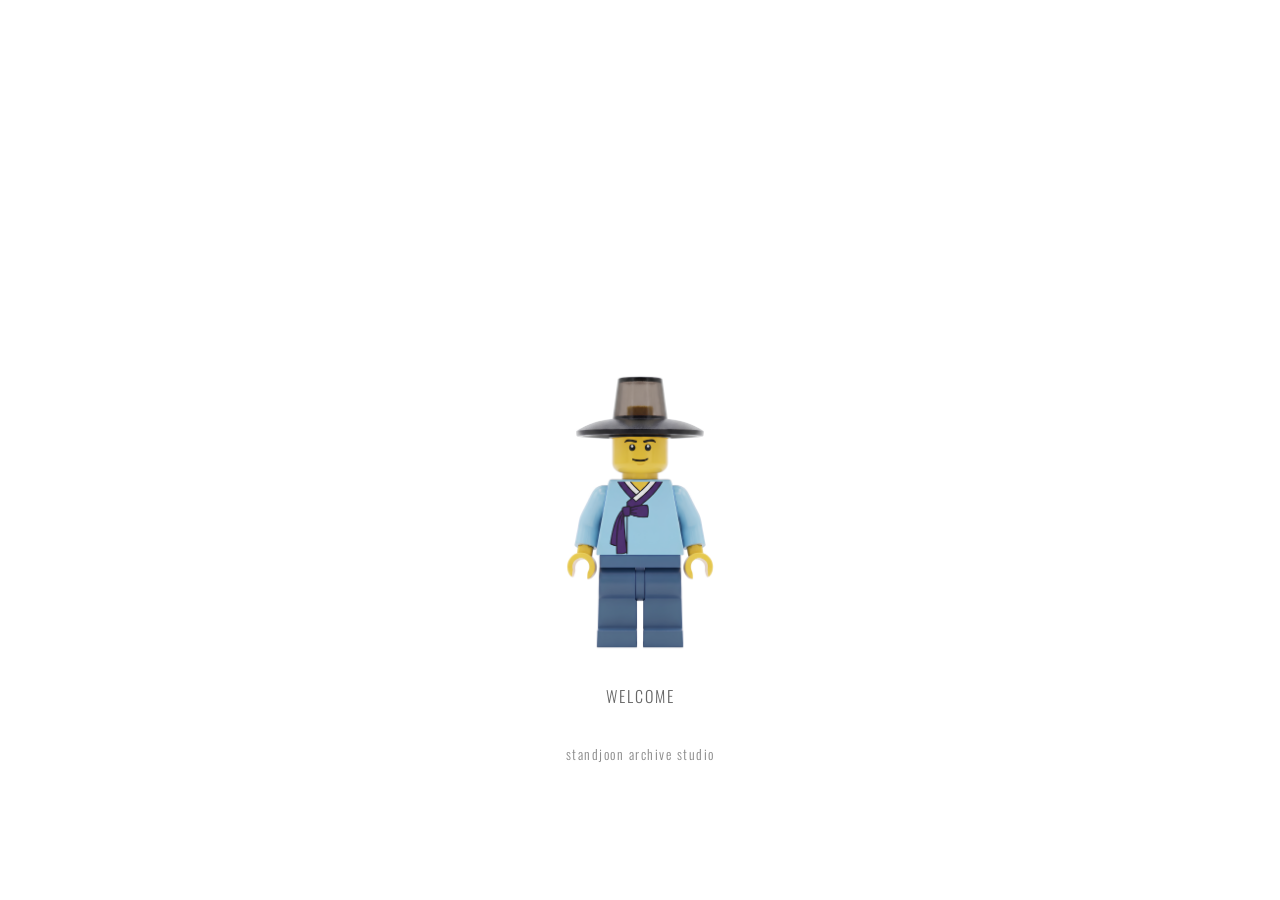
==== commit a845cf79: "Update index.html" ====
--- a/index.html
+++ b/index.html
@@ -5,11 +5,9 @@
 		<meta charset="utf-8" />
 		<meta name="viewport" content="width=device-width, initial-scale=1, user-scalable=no" />
 		
-		<!-- 🚫 카카오톡 및 SNS 링크 공유 시 미리보기 방지/차단 메타 태그 설정 -->
-		<meta property="og:title" content="" />
-		<meta property="og:description" content="" />
-		<meta property="og:image" content="" />
-		<meta name="twitter:card" content="summary" />
+		<!-- 💡 이미지가 뜨지 않고 텍스트형으로만 나오도록 og:image 태그를 완전히 제거했습니다 -->
+		<meta property="og:title" content="standjoon" />
+		<meta property="og:description" content="archive studio" />
 
 		<link rel="stylesheet" href="assets/css/main.css" />
 		<link rel="preconnect" href="https://fonts.googleapis.com">
@@ -271,51 +269,4 @@
 		<script src="assets/js/jquery.min.js"></script>
 		<script src="assets/js/jquery.dropotron.min.js"></script>
 		<script src="assets/js/browser.min.js"></script>
-		<script src="assets/js/breakpoints.min.js"></script>
-		<script src="assets/js/util.js"></script>
-		<script src="assets/js/main.js"></script>
-
-		<!-- 순수 자바스크립트 토글 및 배경 여백 클릭 닫기 제어 스크립트 -->
-		<script>
-			document.addEventListener("DOMContentLoaded", function() {
-				const btn = document.getElementById('customMenuBtn');
-				const overlay = document.getElementById('mobileMenuOverlay');
-				const closeBtn = document.getElementById('mobileCloseBtn');
-				const links = document.querySelectorAll('.mobile-menu-list a');
-
-				// 1. 레고 버튼 누를 때 토글
-				if (btn && overlay) {
-					btn.addEventListener('click', function(e) {
-						e.preventDefault();
-						e.stopPropagation();
-						overlay.classList.toggle('is-visible');
-					});
-				}
-
-				// 2. 우측 상단 X 닫기 버튼 누를 때
-				if (closeBtn && overlay) {
-					closeBtn.addEventListener('click', function(e) {
-						e.preventDefault();
-						overlay.classList.remove('is-visible');
-					});
-				}
-
-				// 3. 메뉴 글자를 누를 때 이동하며 닫기
-				links.forEach(function(link) {
-					link.addEventListener('click', function() {
-						overlay.classList.remove('is-visible');
-					});
-				});
-
-				// 4. 오버레이 빈 여백(배경)을 터치했을 때 닫히는 기능
-				if (overlay) {
-					overlay.overlay.addEventListener('click', function(e) {
-						if (e.target === overlay) {
-							overlay.classList.remove('is-visible');
-						}
-					});
-				}
-			});
-		</script>
-	</body>
-</html>
+		<script src="assets/js/breakpoints.min
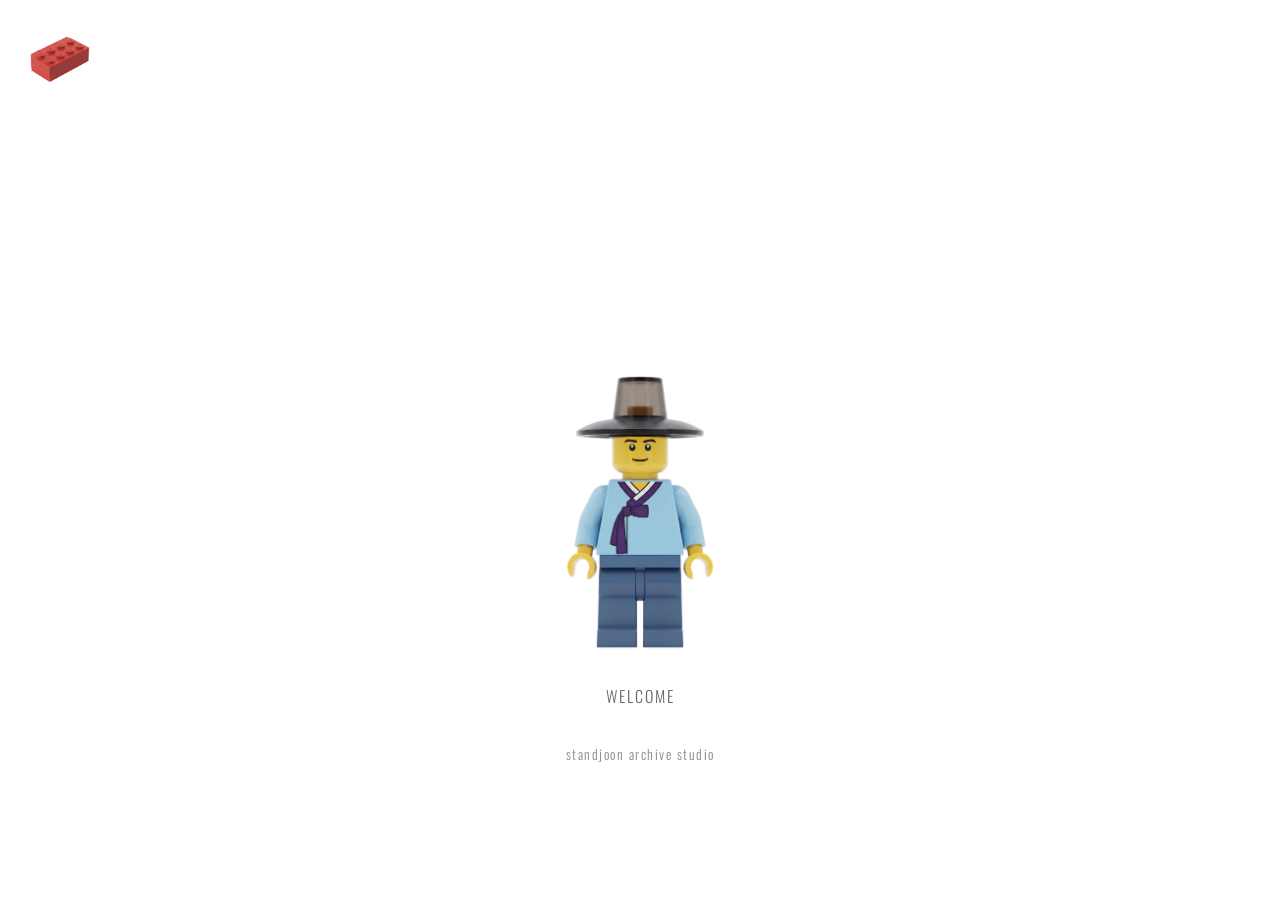
==== commit 6dcf4f82: "Update index.html" ====
--- a/index.html
+++ b/index.html
@@ -5,7 +5,7 @@
 		<meta charset="utf-8" />
 		<meta name="viewport" content="width=device-width, initial-scale=1, user-scalable=no" />
 		
-		<!-- 💡 이미지가 뜨지 않고 텍스트형으로만 나오도록 og:image 태그를 완전히 제거했습니다 -->
+		<!-- 💡 링크 공유 시 이미지 미리보기가 뜨지 않도록 og:image 태그 제거 -->
 		<meta property="og:title" content="standjoon" />
 		<meta property="og:description" content="archive studio" />
 
@@ -114,14 +114,14 @@
 				display: none !important;
 			}
 
-			/* 모바일 전용 커스텀 햄버거 버튼 (레고 PNG 아이콘) */
+			/* 🔴 모서리 빨간 레고 버튼 (PC/모바일 공통 유지) */
 			.custom-mobile-btn {
-				display: none;
+				display: block !important;
 				position: fixed;
-				top: 15px;
-				left: 15px;
-				width: 44px;
-				height: 44px;
+				top: 30px;
+				left: 30px;
+				width: 60px;
+				height: 60px;
 				background-image: url('images/red.png');
 				background-size: contain;
 				background-repeat: no-repeat;
@@ -131,9 +131,14 @@
 				cursor: pointer;
 				z-index: 10005;
 				text-indent: -9999px;
-			}
-
-			/* 모바일 풀스크린 오버레이 메뉴 기본 상태 (숨김) */
+				transition: transform 0.2s ease;
+			}
+
+			.custom-mobile-btn:hover {
+				transform: scale(1.1);
+			}
+
+			/* 반투명 흰색 전체 화면 오버레이 메뉴 */
 			.mobile-overlay {
 				display: none; 
 				position: fixed;
@@ -141,7 +146,7 @@
 				left: 0;
 				width: 100vw;
 				height: 100vh;
-				background-color: rgba(255, 255, 255, 0.85);
+				background-color: rgba(255, 255, 255, 0.92); /* 반투명 흰색 배경 */
 				backdrop-filter: blur(10px);
 				-webkit-backdrop-filter: blur(10px);
 				z-index: 99999;
@@ -149,7 +154,6 @@
 				align-items: center;
 			}
 
-			/* 자바스크립트로 제어할 클래스 */
 			.mobile-overlay.is-visible {
 				display: flex !important;
 			}
@@ -162,54 +166,41 @@
 			}
 
 			.mobile-menu-list li {
-				margin: 22px 0;
+				margin: 1.8em 0;
 			}
 
 			.mobile-menu-list li a {
 				font-family: 'Oswald', sans-serif;
-				font-size: 1.05rem;
-				font-weight: 300;
-				letter-spacing: 2.5px;
-				color: #222222;
-				text-transform: uppercase;
+				font-size: 2.2em;
+				font-weight: 700;
+				letter-spacing: 1px;
+				color: #252122; /* 진한 글자색 */
 				text-decoration: none;
 				background: transparent;
 				box-shadow: none;
-				transition: opacity 0.2s ease;
+				transition: color 0.2s ease;
 			}
 
 			.mobile-menu-list li a:hover {
-				opacity: 0.4;
+				color: #d52349;
 				background: transparent;
 			}
 
-			.mobile-close-btn {
-				position: absolute;
-				top: 20px;
-				right: 25px;
-				font-size: 32px;
-				font-weight: 300;
-				background: none;
-				border: none;
-				cursor: pointer;
-				color: #333;
-				z-index: 100000;
-				padding: 0;
-				line-height: 1;
-			}
-
-			/* 📱 모바일 화면(폭 736px 이하) 레이아웃 전환 및 정중앙 배치 설정 */
+			/* 📱 모바일 화면(폭 736px 이하) 대응 */
 			@media screen and (max-width: 736px) {
 				#header {
 					display: none !important;
 				}
 				.custom-mobile-btn {
-					display: block !important;
+					width: 45px !important;
+					height: 45px !important;
+					top: 20px !important;
+					left: 20px !important;
 				}
 				.center-image-container {
 					margin-top: 0px !important; 
-					min-height: 100vh !important; /* 💡 화면 전체 높이 사용 */
-					justify-content: center !important; /* 💡 수직 정중앙 정렬 */
+					min-height: 100vh !important; 
+					justify-content: center !important; 
 				}
 				.hover-image-box {
 					max-width: 150px !important;
@@ -225,7 +216,7 @@
 		</style>
 	</head>
 	<body class="is-preload">
-		<!-- 모바일 전용 커스텀 햄버거 버튼 -->
+		<!-- 모서리 빨간 레고 버튼 -->
 		<button id="customMenuBtn" class="custom-mobile-btn" type="button">Menu</button>
 
 		<div id="page-wrapper">
@@ -254,9 +245,8 @@
 
 		</div>
 
-		<!-- 모바일 풀스크린 오버레이 메뉴 구조 -->
+		<!-- 반투명 흰색 풀스크린 오버레이 메뉴 구조 -->
 		<div id="mobileMenuOverlay" class="mobile-overlay">
-			<button id="mobileCloseBtn" class="mobile-close-btn" type="button">&times;</button>
 			<ul class="mobile-menu-list">
 				<li><a href="index.html">Home</a></li>
 				<li><a href="profile.html">Profile</a></li>
@@ -269,4 +259,42 @@
 		<script src="assets/js/jquery.min.js"></script>
 		<script src="assets/js/jquery.dropotron.min.js"></script>
 		<script src="assets/js/browser.min.js"></script>
-		<script src="assets/js/breakpoints.min
+		<script src="assets/js/breakpoints.min.js"></script>
+		<script src="assets/js/util.js"></script>
+		<script src="assets/js/main.js"></script>
+
+		<!-- 토글 및 배경 여백 클릭 닫기 제어 스크립트 -->
+		<script>
+			document.addEventListener("DOMContentLoaded", function() {
+				const btn = document.getElementById('customMenuBtn');
+				const overlay = document.getElementById('mobileMenuOverlay');
+				const links = document.querySelectorAll('.mobile-menu-list a');
+
+				// 1. 레고 버튼 누를 때 토글
+				if (btn && overlay) {
+					btn.addEventListener('click', function(e) {
+						e.preventDefault();
+						e.stopPropagation();
+						overlay.classList.toggle('is-visible');
+					});
+				}
+
+				// 2. 메뉴 글자를 누를 때 이동하며 닫기
+				links.forEach(function(link) {
+					link.addEventListener('click', function() {
+						overlay.classList.remove('is-visible');
+					});
+				});
+
+				// 3. 오버레이 빈 여백(배경)을 터치했을 때 닫히는 기능
+				if (overlay) {
+					overlay.addEventListener('click', function(e) {
+						if (e.target === overlay) {
+							overlay.classList.remove('is-visible');
+						}
+					});
+				}
+			});
+		</script>
+	</body>
+</html>
